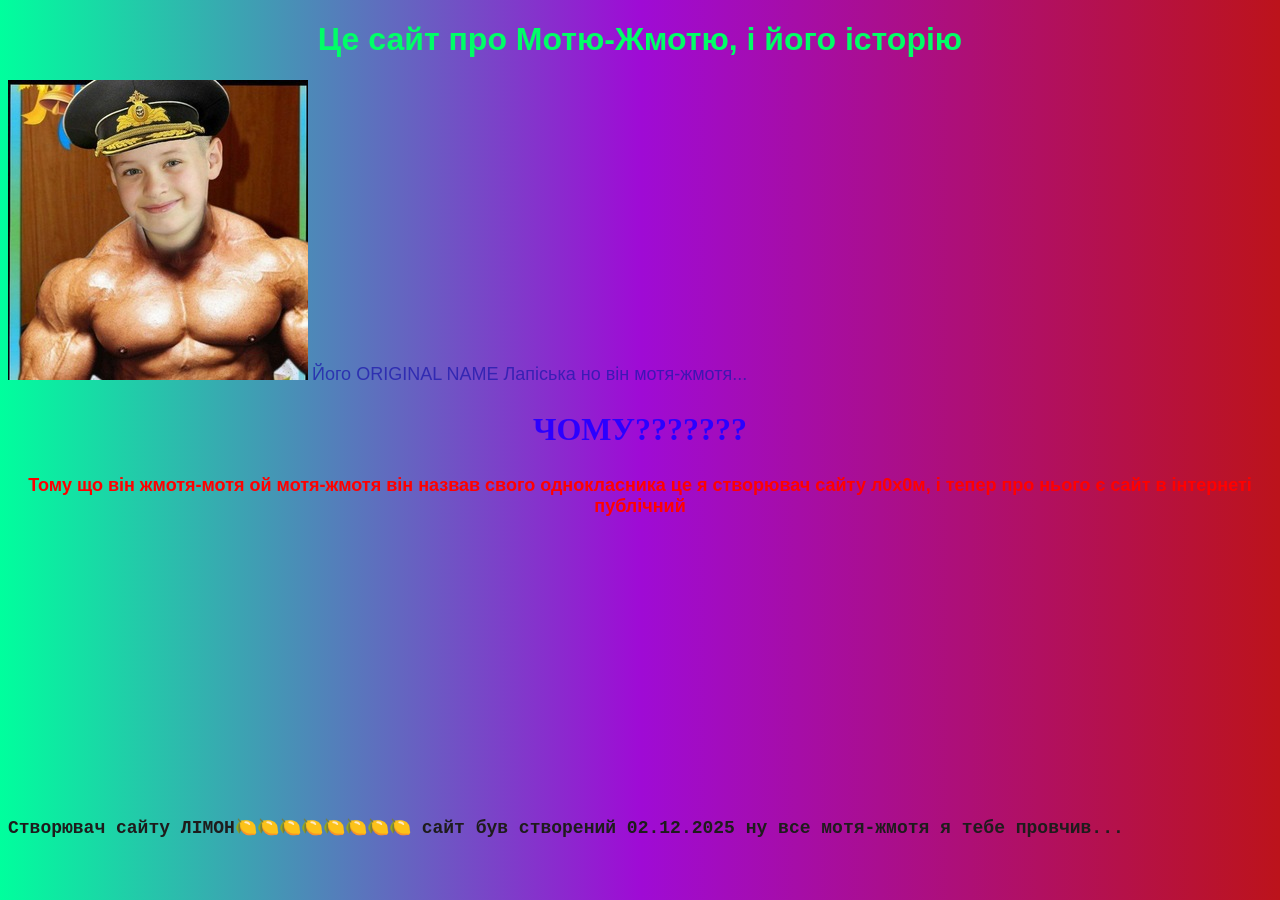
==== index.html @ 99ef476e "Add files via upload" ====
<!DOCTYPE html>
<html>
    <title>МотяЖмотя</title>
    <style>
        h1{
            font-size:xx-large;
            color: rgb(0, 255, 102);
            font-family: Impact, Haettenschweiler, 'Arial Narrow Bold', sans-serif;
            font-weight: bold;
            text-align: center;
        }

        body{
            background: linear-gradient(to right, rgb(0, 255, 157), rgb(159, 11, 213), rgb(188, 19, 27));
        }

        pisya{
            font-family: Georgia, 'Times New Roman', Times, serif;
            font-size:large;
            color: rgba(29, 24, 172, 0.733);
            font-family: Impact, Haettenschweiler, 'Arial Narrow Bold', sans-serif;
            text-align:center;

        }

        h2{
            font-family:Cambria, Cochin, Georgia, Times, 'Times New Roman', serif;
            font-size:xx-large;
            color:rgb(43, 0, 255);
            text-align:center;
            font-weight: bolder;
        }


        h3{
            font-family: Georgia, 'Times New Roman', Times, serif;
            font-size:large;
            color: rgb(255, 0, 0);
            font-family: Impact, Haettenschweiler, 'Arial Narrow Bold', sans-serif;
            text-align:center;
        }

        h5{
            font-family: Georgia, 'Times New Roman', Times, serif;
            font-size:large;
            color: rgb(30, 28, 28);
            font-family:'Courier New', Courier, monospace;
            padding-top: 269px;


        }

    </style>
    <h1>Це сайт про Мотю-Жмотю, і його історію</h1> <!--Це заголовок мотя жмотя-->
    <img src="files/motya.jpg">

    <pisya>Його ORIGINAL NAME Лапіська но він мотя-жмотя...</pisya>

    <h2>ЧОМУ???????</h2>
    <h3>Тому що він жмотя-мотя ой мотя-жмотя він назвав свого однокласника це я створювач сайту л0х0м, і тепер про нього є сайт в інтернеті публічний</h3>
    <h5>Створювач сайту ЛІМОН🍋🍋🍋🍋🍋🍋🍋🍋 сайт був створений 02.12.2025 ну все мотя-жмотя я тебе провчив...</h5>
</html>

<!-- це сайт про лапіського -->
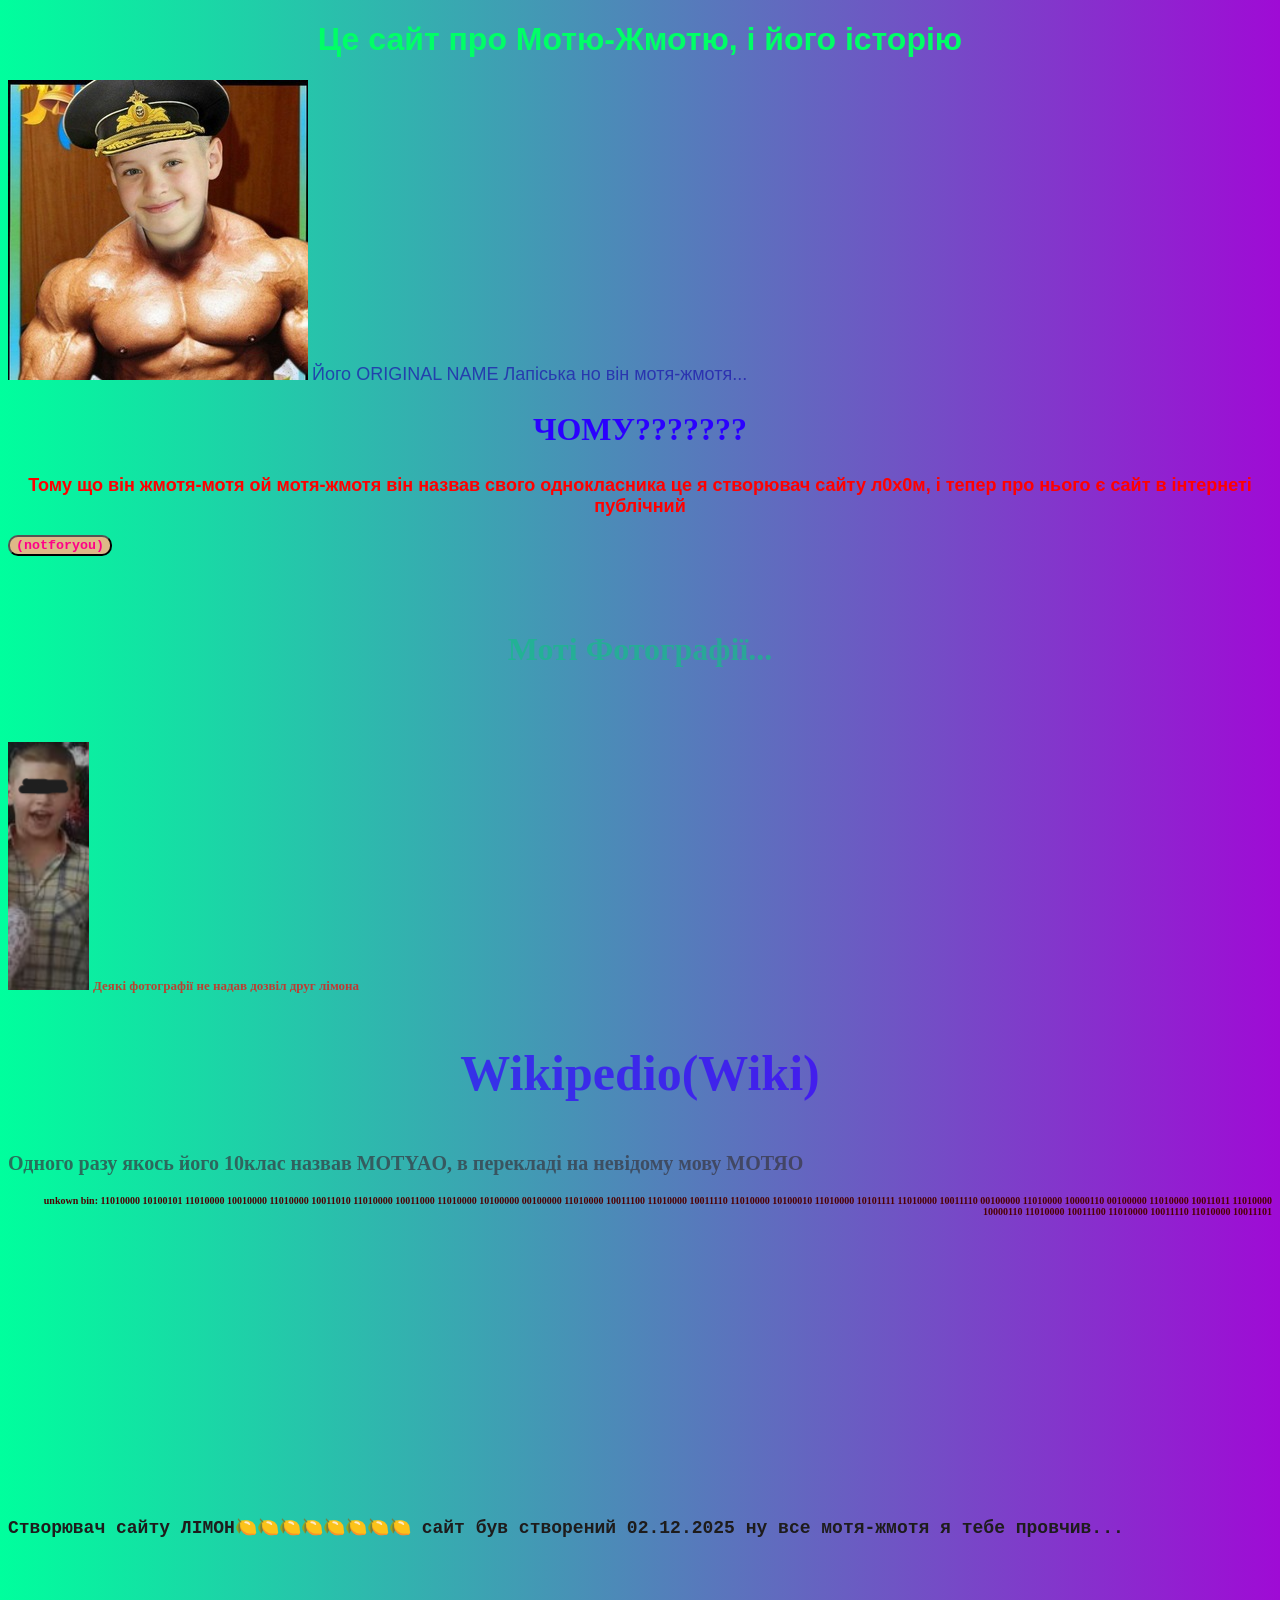
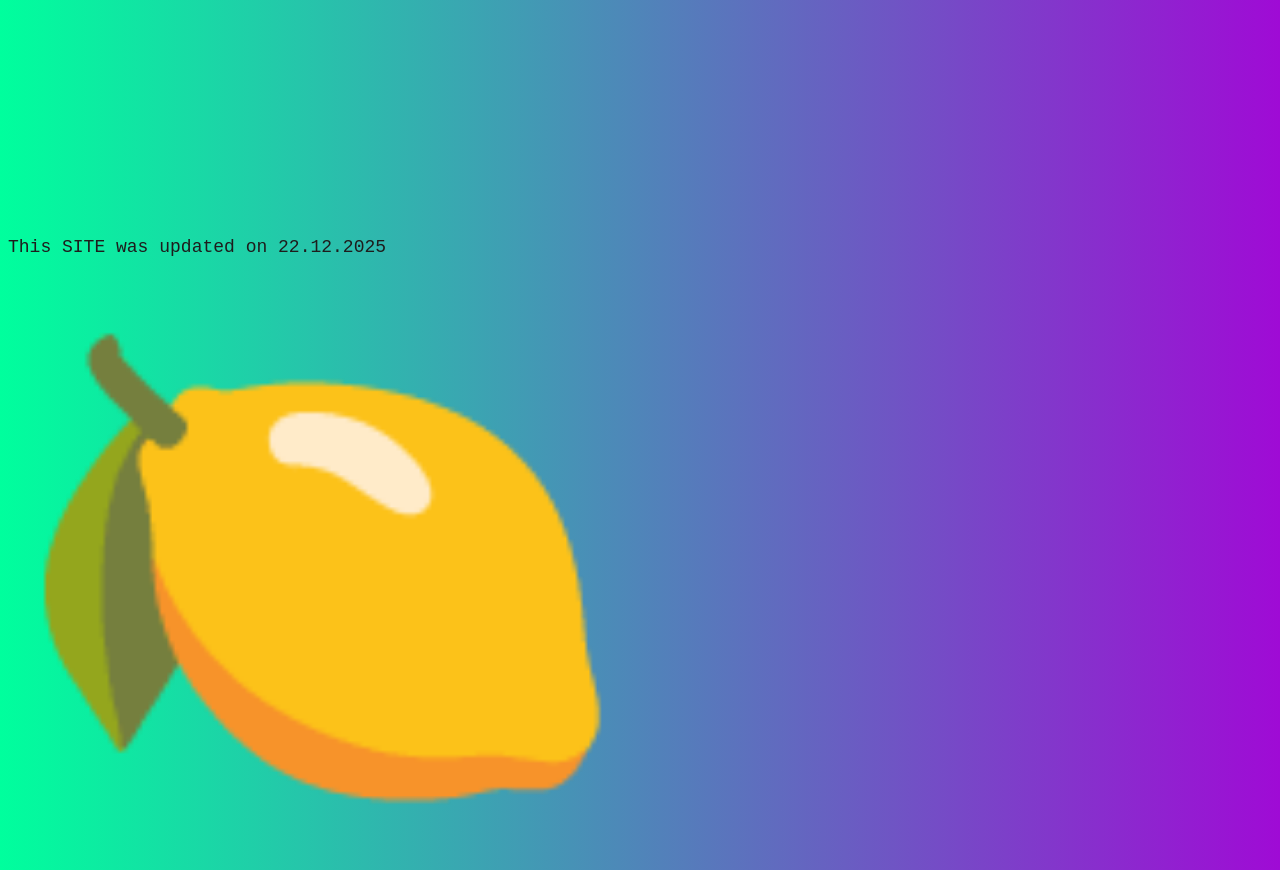
==== commit 9a013aee: "Add files via upload" ====
--- a/index.html
+++ b/index.html
@@ -11,7 +11,7 @@
         }
 
         body{
-            background: linear-gradient(to right, rgb(0, 255, 157), rgb(159, 11, 213), rgb(188, 19, 27));
+            background: linear-gradient(to right, rgb(0, 255, 157), rgb(159, 11, 213));
         }
 
         pisya{
@@ -50,15 +50,99 @@
 
         }
 
+        button{
+            font-family:'Courier New', Courier, monospace;
+            font-weight:bolder;
+            color:rgb(255, 0, 136);
+            background-color: burlywood;
+            column-rule-color: brown;
+            border-radius:10px;
+        }
+
+        h6{
+            font-family: Georgia, 'Times New Roman', Times, serif;
+            font-size:xx-large;
+            font-weight: bolder;
+            color: rgba(22, 188, 136, 0.699);
+            font-family:'Times New Roman', Times, serif;
+            text-align:center;
+        }
+
+        h7{
+            font-size:500px;
+        }
+
+        h61 {
+            font-family: Georgia, 'Times New Roman', Times, serif;
+            font-size:small;
+            font-weight: bolder;
+            color: rgba(255, 0, 0, 0.699);
+            font-family:'Times New Roman', Times, serif;
+            text-align:left;
+
+        }
+
+        p.gg {
+            font-family: Georgia, 'Times New Roman', Times, serif;
+            font-size: 50px;
+            font-weight: bolder;
+            color: rgba(51, 0, 255, 0.699);
+            font-family:'Times New Roman', Times, serif;
+            text-align:center;
+        }
+
+        p.wik{
+            font-family: Georgia, 'Times New Roman', Times, serif;
+            font-size: 20px;
+            font-weight: bolder;
+            color: rgba(55, 53, 61, 0.699);
+            font-family:'Times New Roman', Times, serif;
+            text-align:left;
+            
+
+        }
+
+        p.bin{
+            font-family: Georgia, 'Times New Roman', Times, serif;
+            font-size: 10px;
+            font-weight: bolder;
+            color: rgb(78, 0, 0);
+            font-family:'Times New Roman', Times, serif;
+            text-align:right;
+        }
+
+        p.updated{
+            font-family: Georgia, 'Times New Roman', Times, serif;
+            font-size:large;
+            color: rgb(30, 28, 28);
+            font-family:'Courier New', Courier, monospace;
+            padding-top: 269px;
+        }
+
     </style>
     <h1>Це сайт про Мотю-Жмотю, і його історію</h1> <!--Це заголовок мотя жмотя-->
     <img src="files/motya.jpg">
 
     <pisya>Його ORIGINAL NAME Лапіська но він мотя-жмотя...</pisya>
-
     <h2>ЧОМУ???????</h2>
     <h3>Тому що він жмотя-мотя ой мотя-жмотя він назвав свого однокласника це я створювач сайту л0х0м, і тепер про нього є сайт в інтернеті публічний</h3>
+    <button onclick="love()">(notforyou)</button>
+    <h6>Моті Фотографії...</h6>
+    <img src="files/motya1.png">
+    <h61>Деякі фотографії не надав дозвіл друг лімона</h61>
+
+    <p class="gg">Wikipedio(Wiki)</p>
+
+    <p class="wik">Одного разу якось його 10клас назвав MOTYAO, в перекладі на невідому мову МОТЯО</p>
+
+    <p class="bin">unkown bin: 11010000 10100101 11010000 10010000 11010000 10011010 11010000 10011000 11010000 10100000 00100000 11010000 10011100 11010000 10011110 11010000 10100010 11010000 10101111 11010000 10011110 00100000 11010000 10000110 00100000 11010000 10011011 11010000 10000110 11010000 10011100 11010000 10011110 11010000 10011101</p>
+
     <h5>Створювач сайту ЛІМОН🍋🍋🍋🍋🍋🍋🍋🍋 сайт був створений 02.12.2025 ну все мотя-жмотя я тебе провчив...</h5>
+    <p class="updated">This SITE was updated on 22.12.2025</p>
+    <script src="realmadrid.js"></script>
+    <h7>🍋</h7>
+    
+
 </html>
 
 <!-- це сайт про лапіського -->
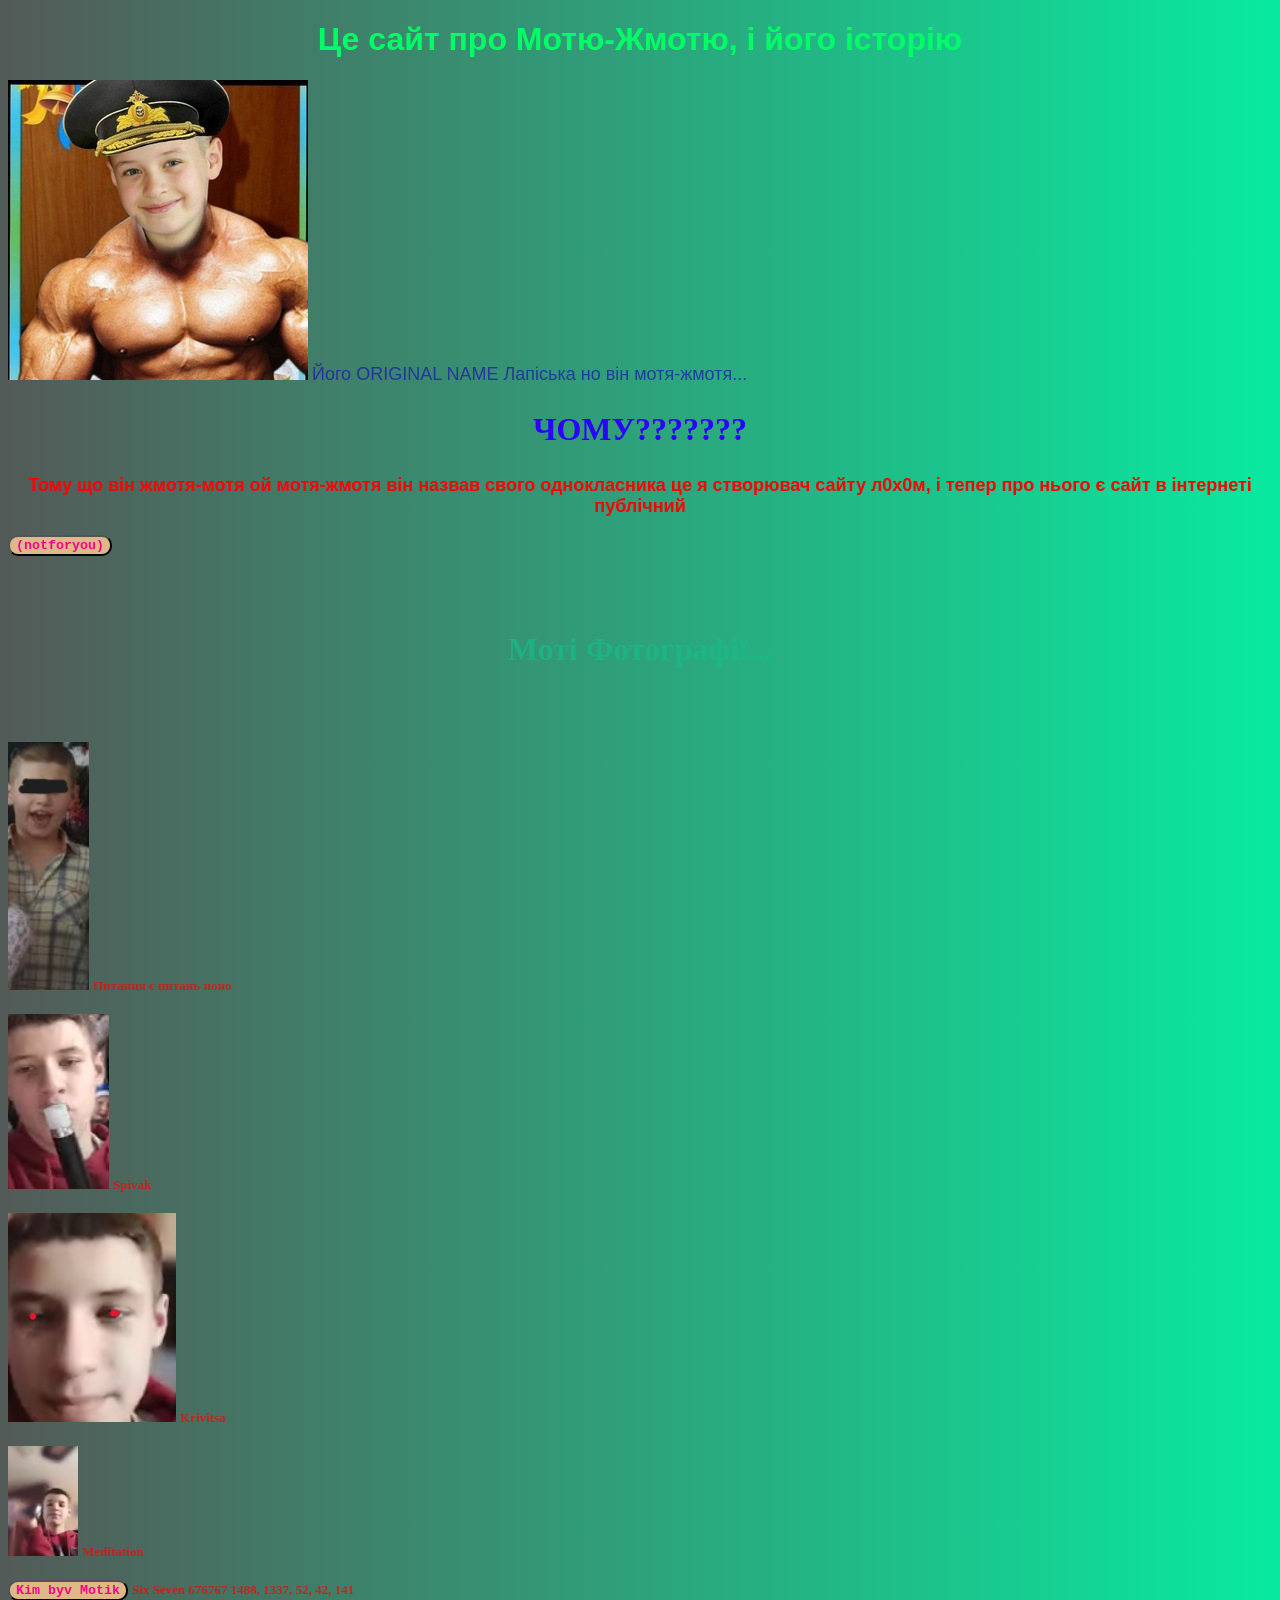
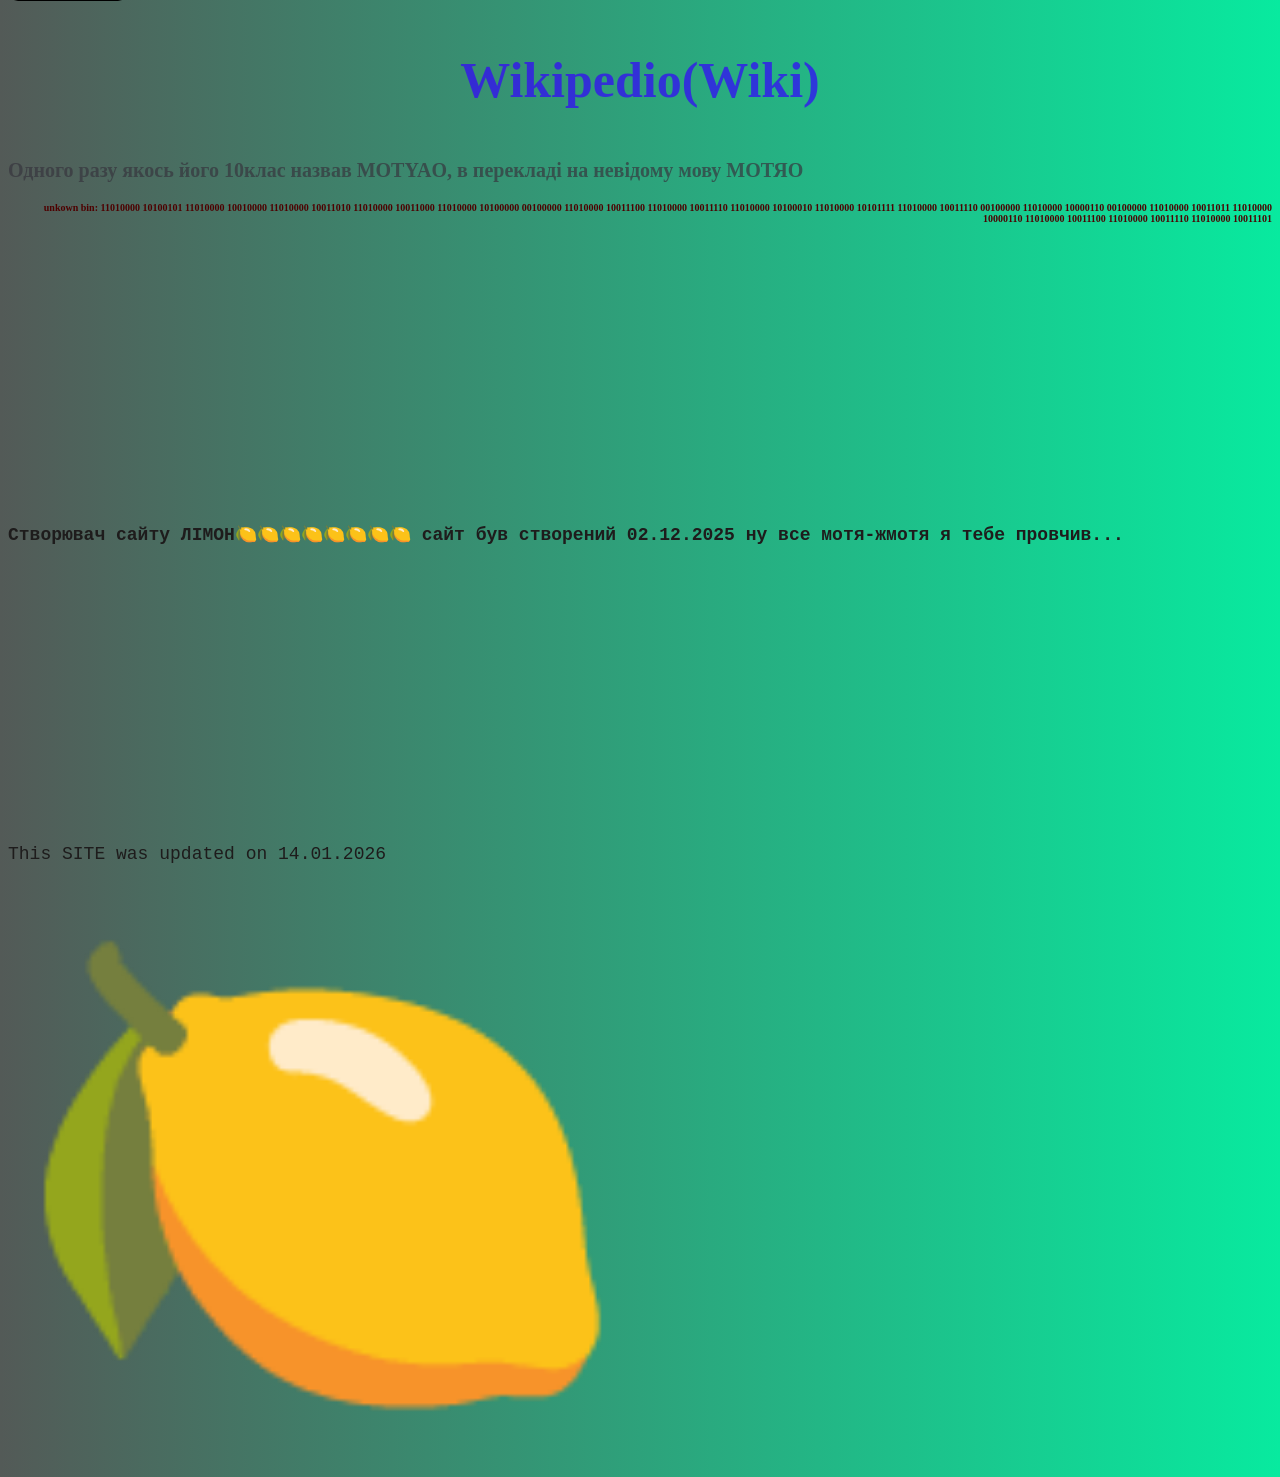
==== commit 9b718b5a: "Add files via upload" ====
--- a/index.html
+++ b/index.html
@@ -11,7 +11,7 @@
         }
 
         body{
-            background: linear-gradient(to right, rgb(0, 255, 157), rgb(159, 11, 213));
+            background: linear-gradient(to right, rgb(83, 90, 87), rgb(8, 234, 159));
         }
 
         pisya{
@@ -128,17 +128,29 @@
     <h3>Тому що він жмотя-мотя ой мотя-жмотя він назвав свого однокласника це я створювач сайту л0х0м, і тепер про нього є сайт в інтернеті публічний</h3>
     <button onclick="love()">(notforyou)</button>
     <h6>Моті Фотографії...</h6>
-    <img src="files/motya1.png">
-    <h61>Деякі фотографії не надав дозвіл друг лімона</h61>
+    <img src="files/motya1.png"> <h61>Питання є питань ноно</h61>
+    <p class="wik"></p>
+    <img src="files/spivak.png"> <h61>Spivak</h61>
+    <p class="wik"></p>
+    <img src="files/krivitsa.png"> <h61>Krivitsa</h61>
+    <p class="wik"></p>
+    <img src="files/meditation.png"> <h61>Meditation</h61>
+    <p class="wik"></p>
+    <button onclick="motik()">Kim byv Motik</button>
+    <h61>Six Seven 676767 1488, 1337, 52, 42, 141</h61>
+    <p class="wik"></p>
+
+    
 
     <p class="gg">Wikipedio(Wiki)</p>
 
     <p class="wik">Одного разу якось його 10клас назвав MOTYAO, в перекладі на невідому мову МОТЯО</p>
 
     <p class="bin">unkown bin: 11010000 10100101 11010000 10010000 11010000 10011010 11010000 10011000 11010000 10100000 00100000 11010000 10011100 11010000 10011110 11010000 10100010 11010000 10101111 11010000 10011110 00100000 11010000 10000110 00100000 11010000 10011011 11010000 10000110 11010000 10011100 11010000 10011110 11010000 10011101</p>
+    
 
     <h5>Створювач сайту ЛІМОН🍋🍋🍋🍋🍋🍋🍋🍋 сайт був створений 02.12.2025 ну все мотя-жмотя я тебе провчив...</h5>
-    <p class="updated">This SITE was updated on 22.12.2025</p>
+    <p class="updated">This SITE was updated on 14.01.2026</p>
     <script src="realmadrid.js"></script>
     <h7>🍋</h7>
     
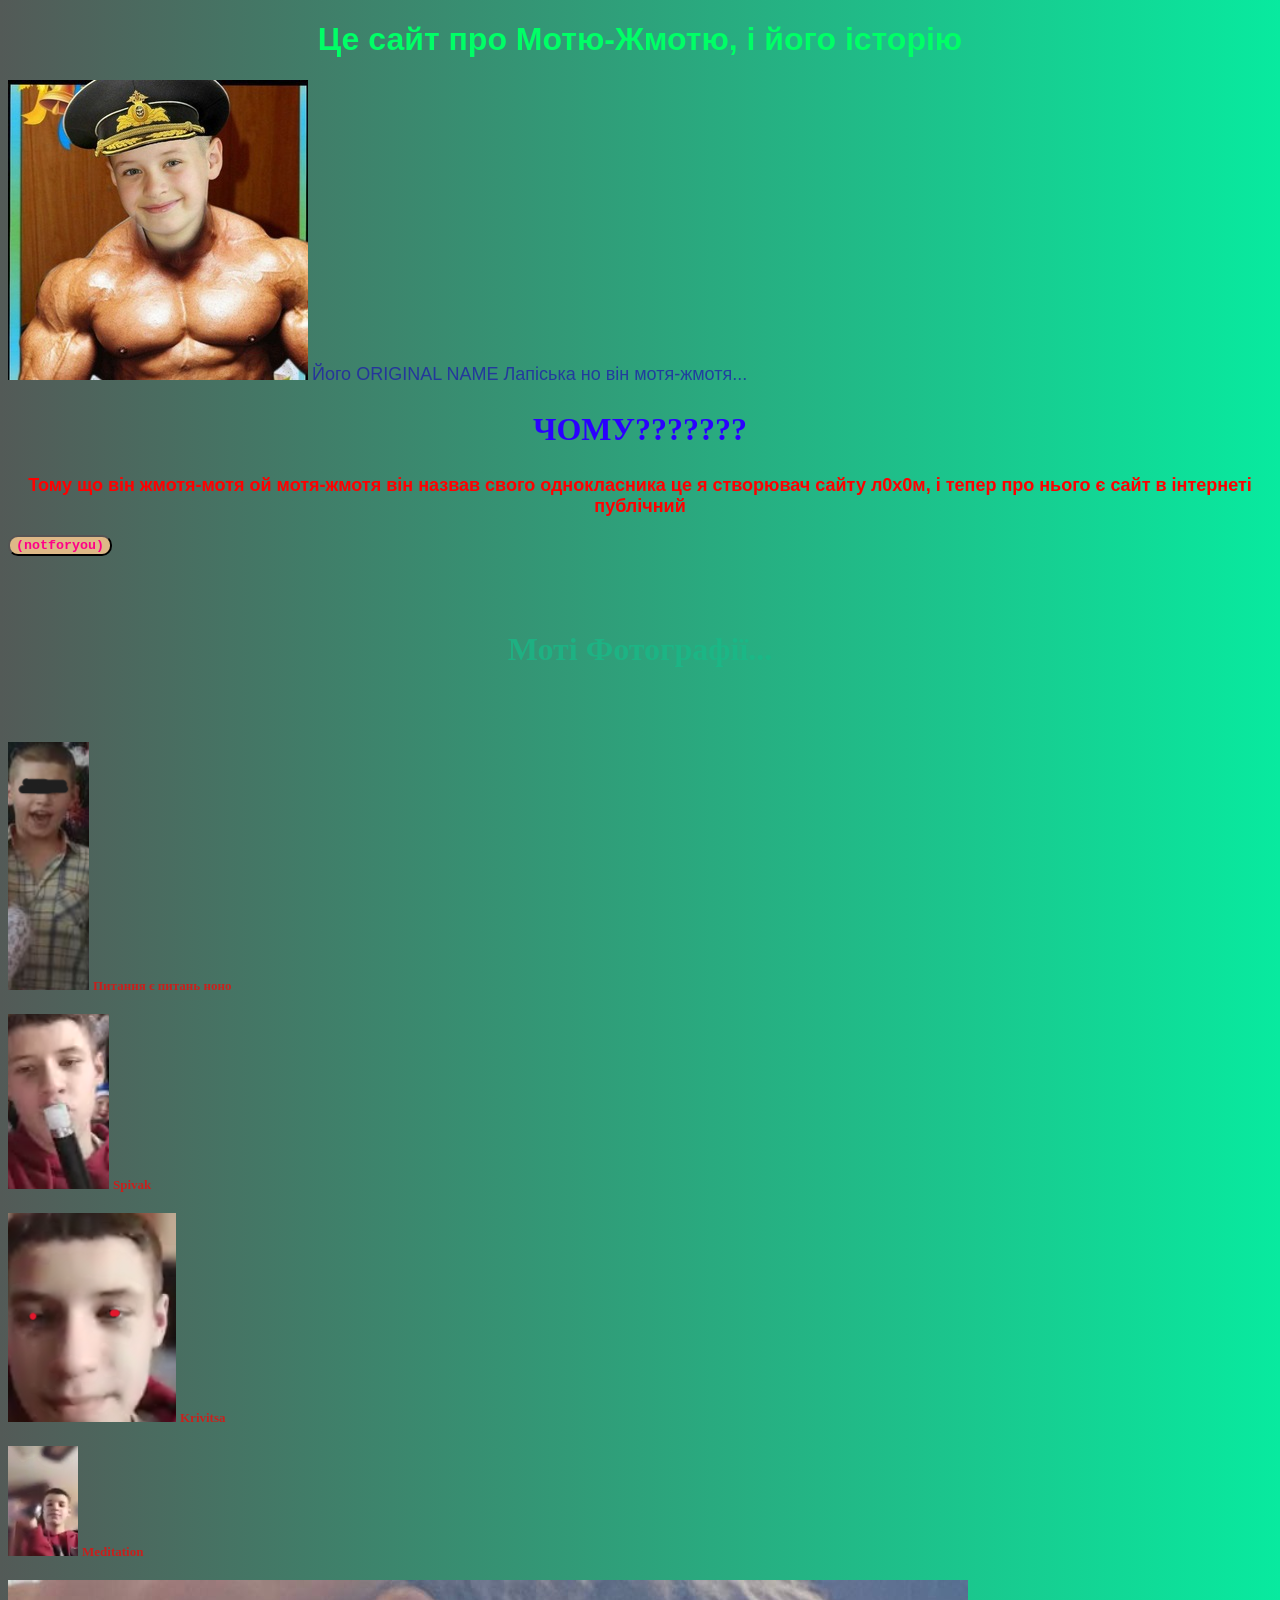
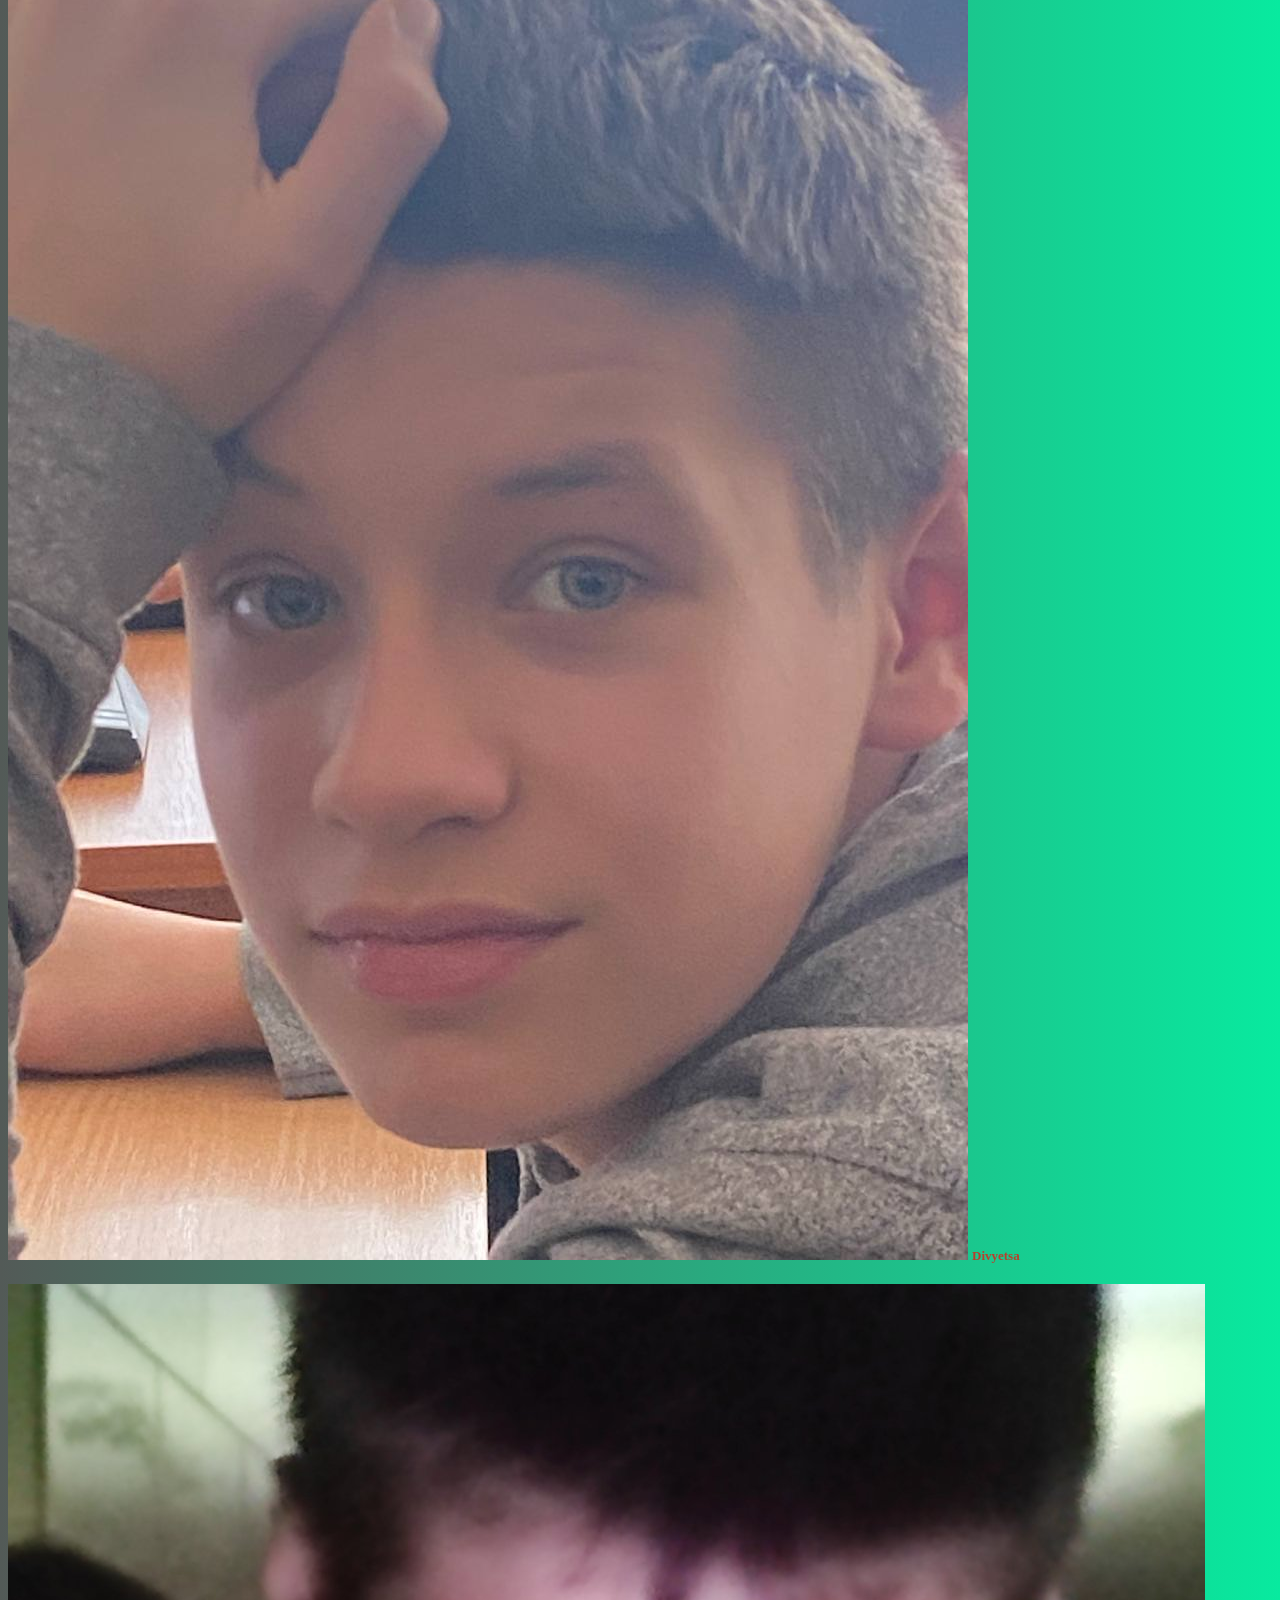
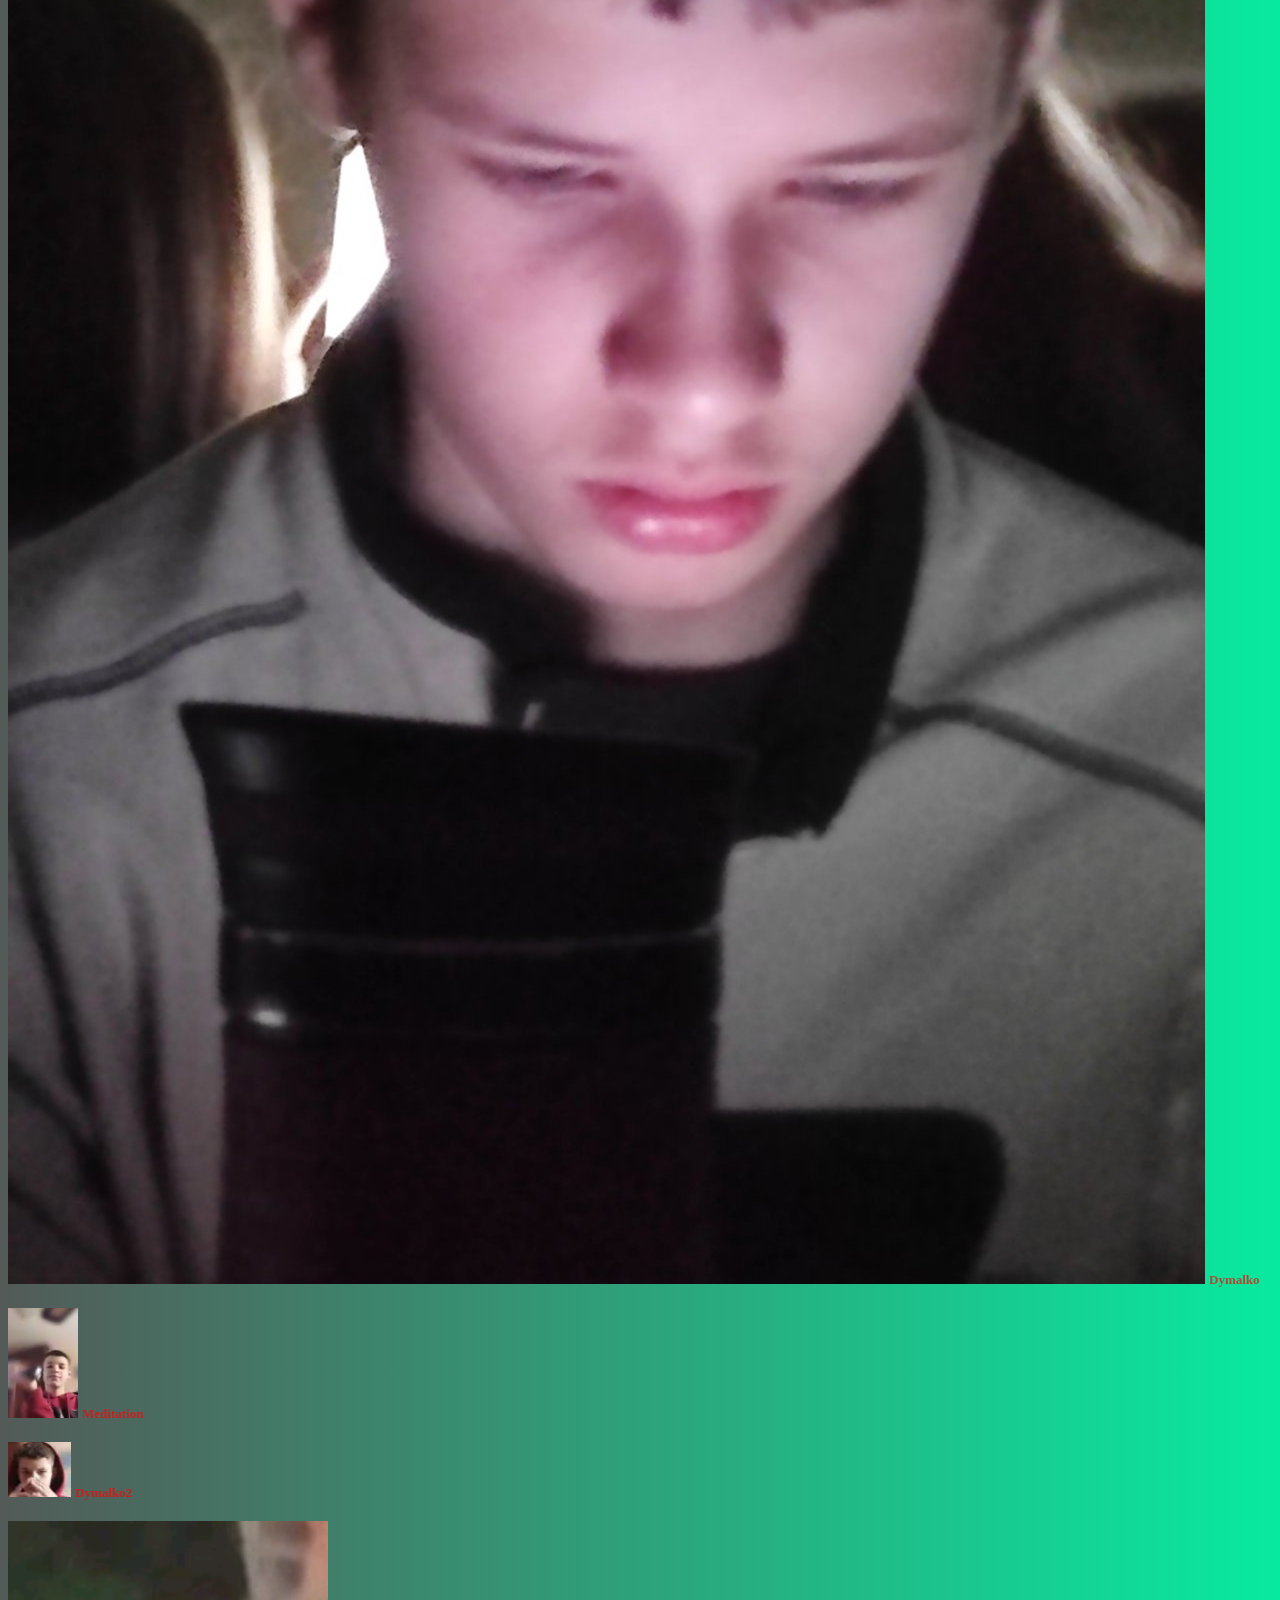
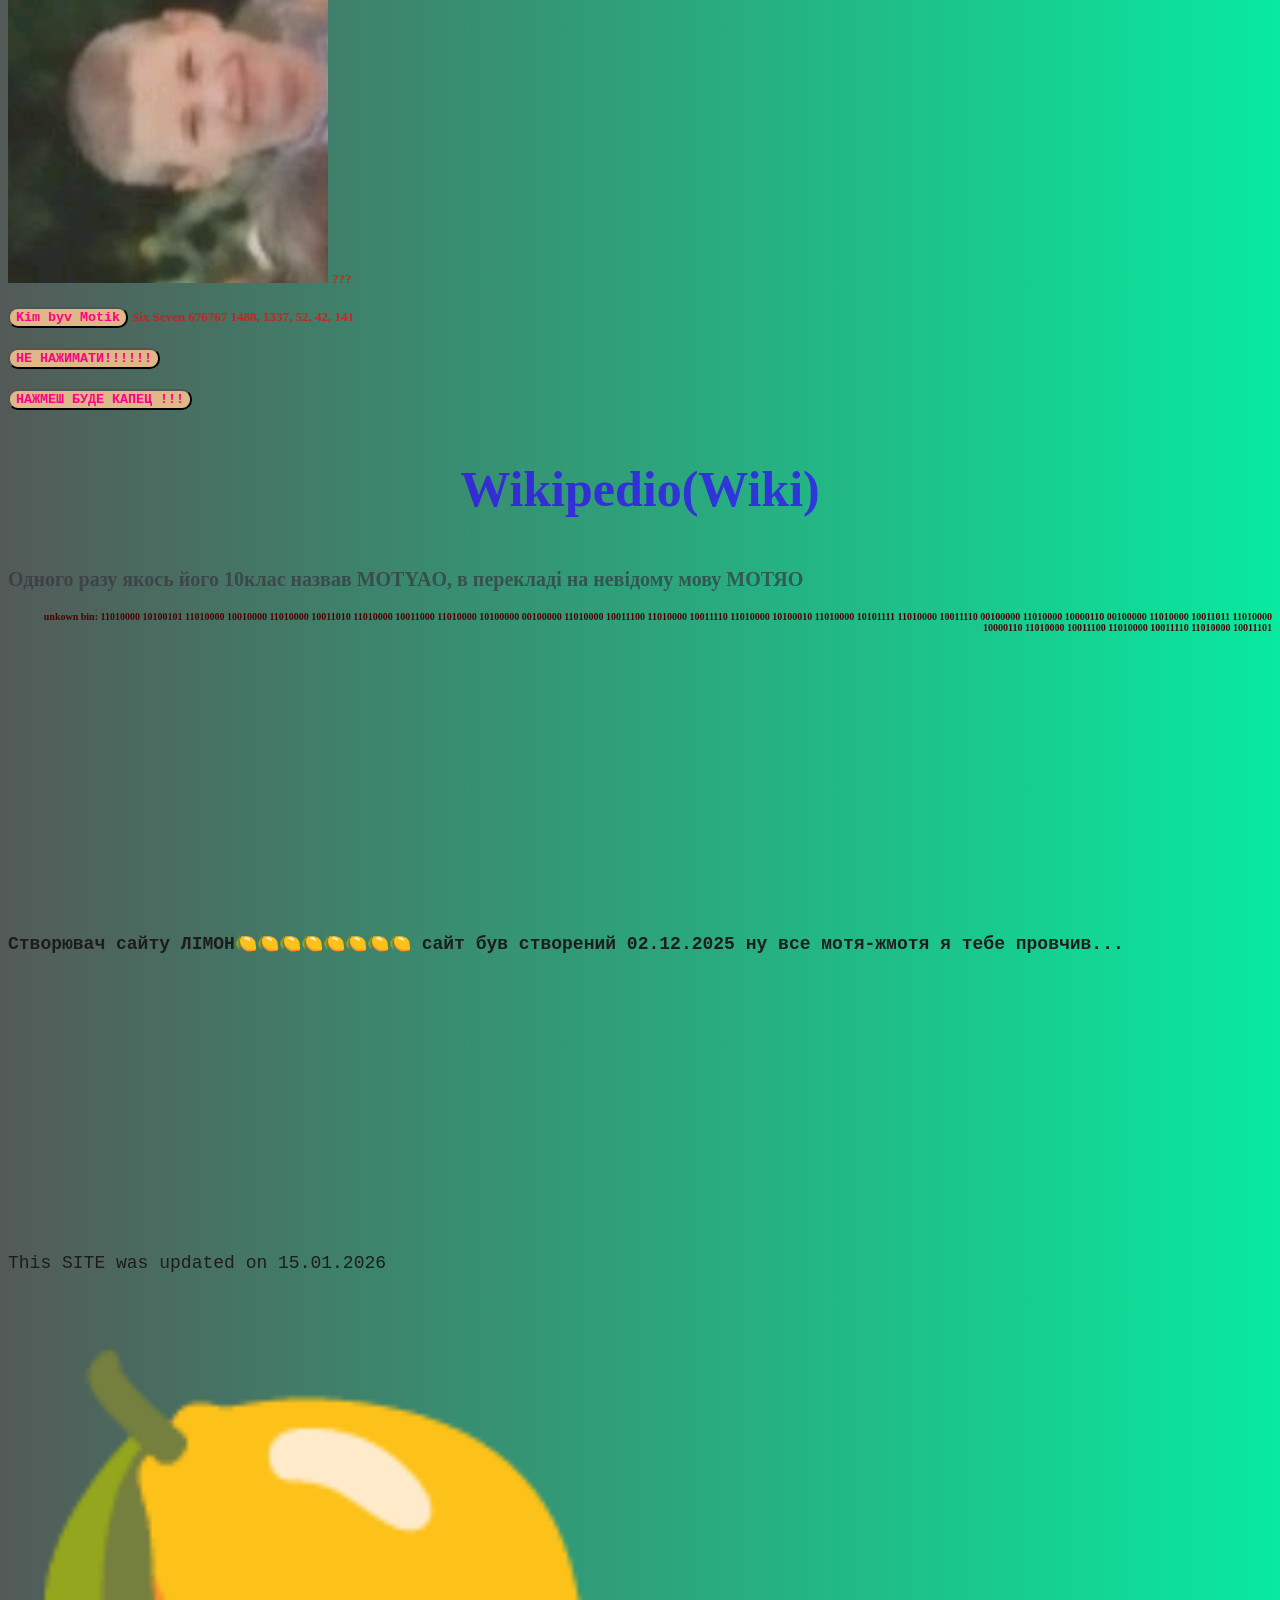
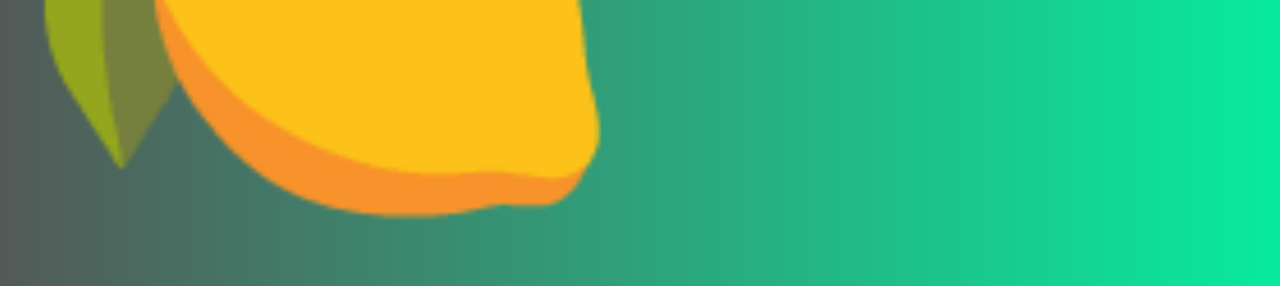
==== commit d92e8f95: "Add files via upload" ====
--- a/index.html
+++ b/index.html
@@ -136,8 +136,22 @@
     <p class="wik"></p>
     <img src="files/meditation.png"> <h61>Meditation</h61>
     <p class="wik"></p>
+    <img src="files/div.jpg"> <h61>Divyetsa</h61>
+    <p class="wik"></p>
+    <img src="files/dymalko.jpg"> <h61>Dymalko</h61>
+    <p class="wik"></p>
+    <img src="files/meditation.png"> <h61>Meditation</h61>
+    <p class="wik"></p>
+    <img src="files/dymalko.png"> <h61>Dymalko2</h61>
+    <p class="wik"></p>
+    <img src="files/g1.jpg"> <h61>???</h61>
+    <p class="wik"></p>
     <button onclick="motik()">Kim byv Motik</button>
     <h61>Six Seven 676767 1488, 1337, 52, 42, 141</h61>
+    <p class="wik"></p>
+    <button onclick="kim()">НЕ НАЖИМАТИ!!!!!!</button>
+    <p class="wik"></p>
+    <button onclick="kims()">НАЖМЕШ БУДЕ КАПЕЦ !!!</button>
     <p class="wik"></p>
 
     
@@ -150,7 +164,7 @@
     
 
     <h5>Створювач сайту ЛІМОН🍋🍋🍋🍋🍋🍋🍋🍋 сайт був створений 02.12.2025 ну все мотя-жмотя я тебе провчив...</h5>
-    <p class="updated">This SITE was updated on 14.01.2026</p>
+    <p class="updated">This SITE was updated on 15.01.2026</p>
     <script src="realmadrid.js"></script>
     <h7>🍋</h7>
     
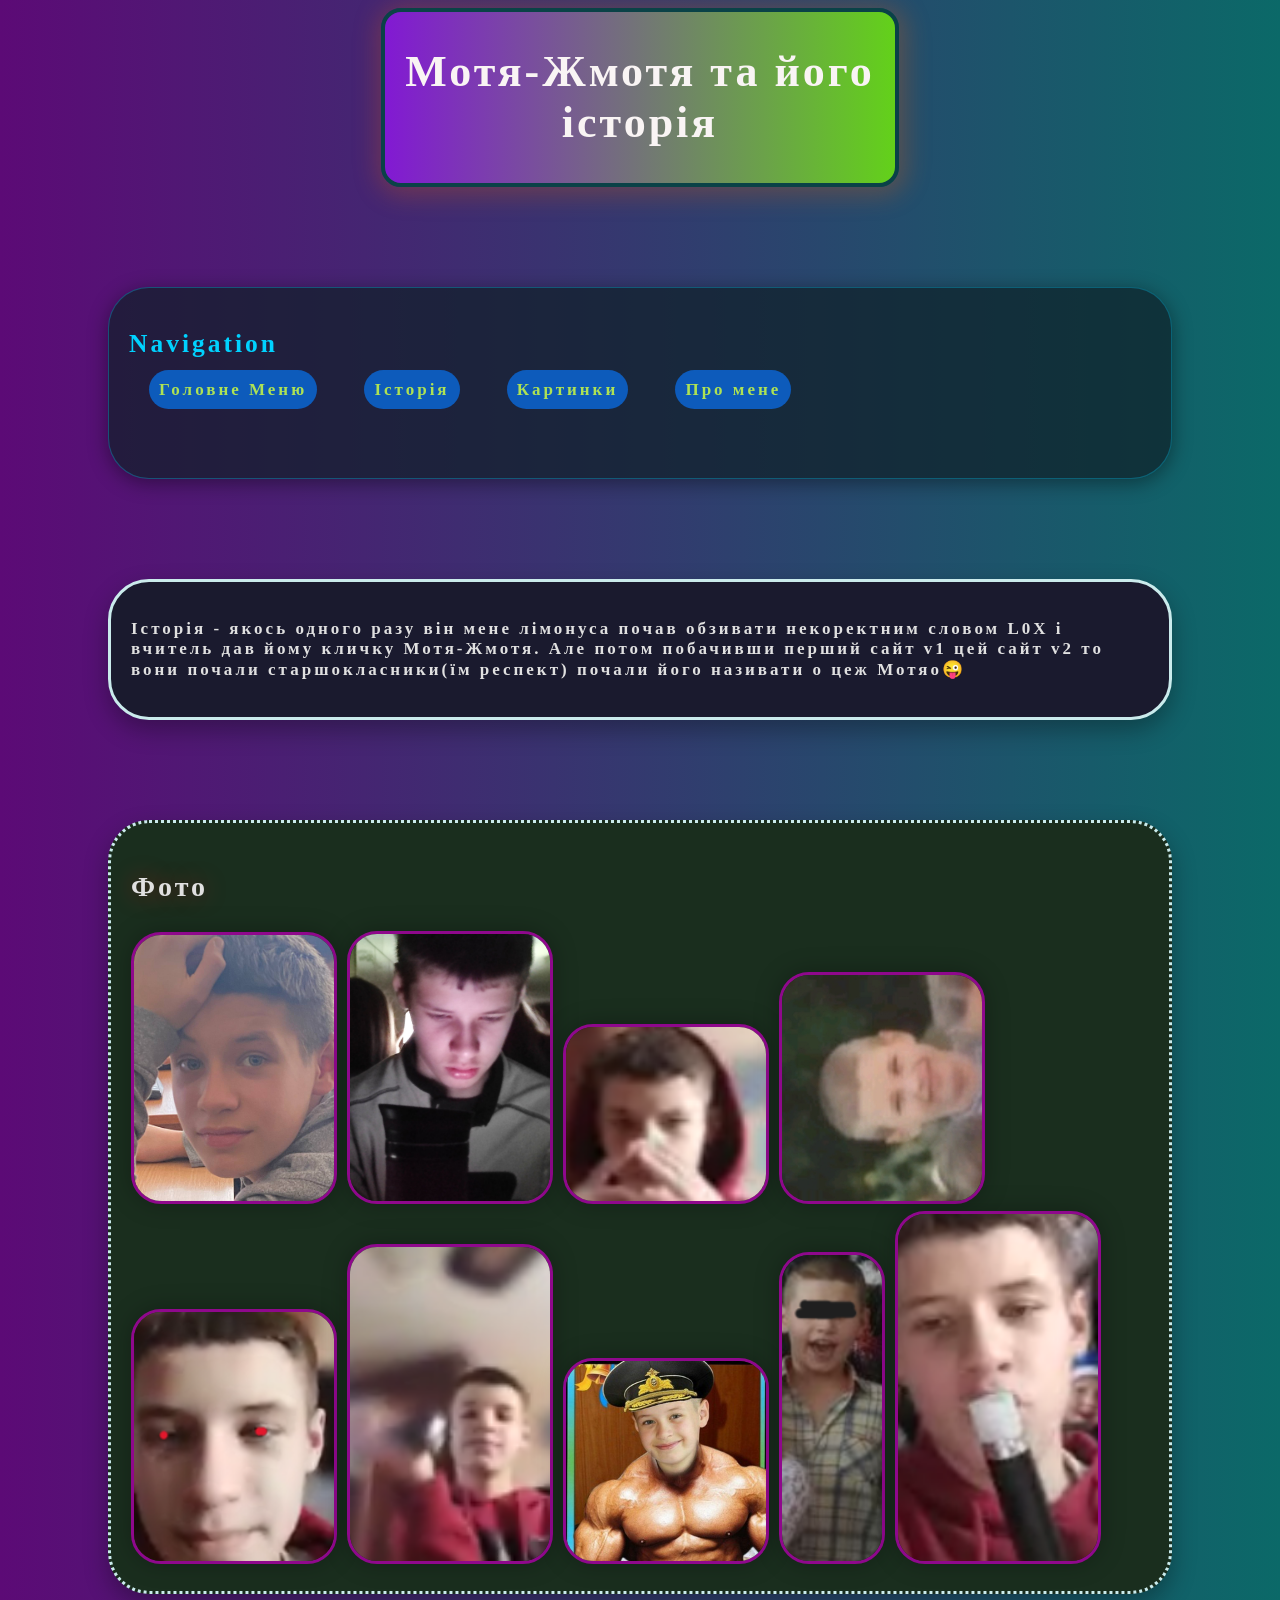
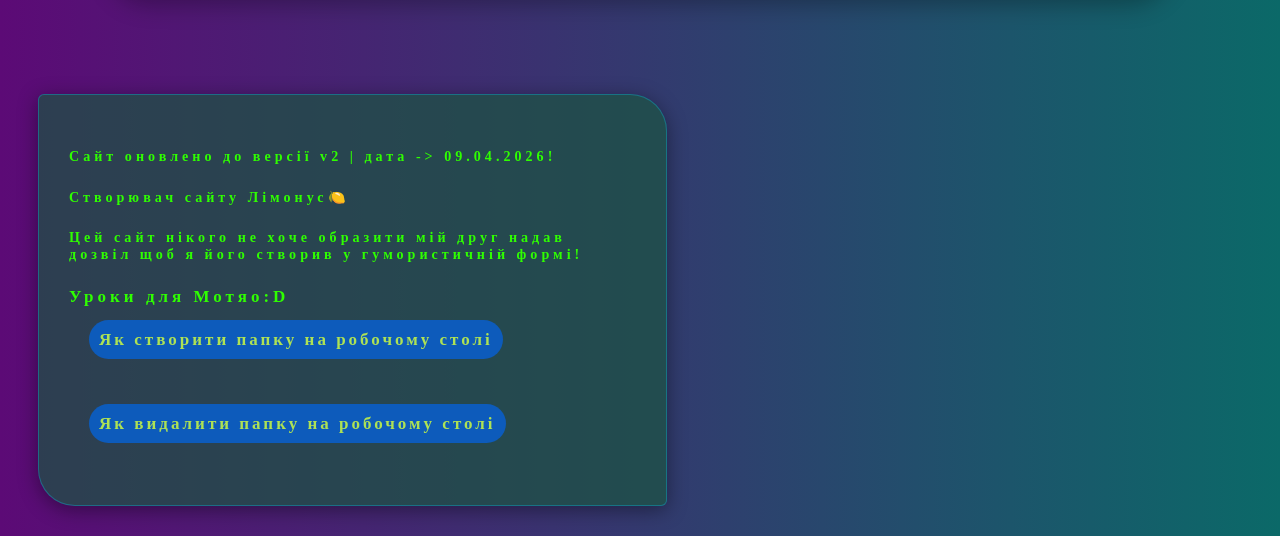
==== commit 907cab7a: "Add files via upload" ====
--- a/index.html
+++ b/index.html
@@ -1,174 +1,44 @@
 <!DOCTYPE html>
-<html>
-    <title>МотяЖмотя</title>
-    <style>
-        h1{
-            font-size:xx-large;
-            color: rgb(0, 255, 102);
-            font-family: Impact, Haettenschweiler, 'Arial Narrow Bold', sans-serif;
-            font-weight: bold;
-            text-align: center;
-        }
+<head>
+    <title>Мотя-Жмотя</title>
+    <link rel="stylesheet" href="assets/site/style.css">
+</head>
+<header>
+    <h1>Мотя-Жмотя та його історія</h1>
+</header>
+<body>
+    <nav>
+        <h1>Navigation</h1>
+        <a href="#" class="button-def">Головне Меню</a>
+        <a href="#history" class="button-def">Історія</a>
+        <a href="#images" class="button-def">Картинки</a>
+        <a href="#end" class="button-def">Про мене</a>
+    </nav>
+    <main>
+        <div id="history" class="history">
+            <p> Історія - якось одного разу він мене лімонуса почав обзивати некоректним словом L0X і вчитель дав йому кличку Мотя-Жмотя. Але потом побачивши перший сайт v1 цей сайт v2 то вони почали старшокласники(їм респект) почали його називати о цеж Мотяо😜</p>
+        </div>
+        <div class="images" id="images">
+            <p>Фото</p>
+            <img src="assets/img/div.jpg" class="img_div" draggable="false">
+            <img src="assets/img/dymalko.jpg" class="img_div" draggable="false">
+            <img src="assets/img/dymalko.png" class="img_div" draggable="false">
+            <img src="assets/img/g1.jpg" class="img_div" draggable="false">
+            <img src="assets/img/krivitsa.png" class="img_div" draggable="false">
+            <img src="assets/img/meditation.png" class="img_div" draggable="false">
+            <img src="assets/img/motya.jpg" class="img_div" draggable="false">
+            <img src="assets/img/motya1.png" class="img_motya1" draggable="false">
+            <img src="assets/img/spivak.png" class="img_div" draggable="false">
 
-        body{
-            background: linear-gradient(to right, rgb(83, 90, 87), rgb(8, 234, 159));
-        }
+        </div>
+    </main>
+    <footer id="end">
+        <h5>Сайт оновлено до версії v2 | дата -> 09.04.2026!</h5>
+        <h5>Створювач сайту Лімонус🍋</h5>
+        <h5>Цей сайт нікого не хоче образити мій друг надав дозвіл щоб я його створив у гумористичній формі!</h5>
+        <h4>Уроки для Мотяо:D</h4>
+        <a href="http://youtu.be/5QZcOugHQ6s?si=dAgHjgZgVEQB35jD" class="button-def">Як створити папку на робочому столі</a>
+        <p class="nada"></p>
+        <a href="http://youtu.be/szVkZEvSCpw?si=PYjfpkHNEpqWnuWg" class="button-def">Як видалити папку на робочому столі</a>
 
-        pisya{
-            font-family: Georgia, 'Times New Roman', Times, serif;
-            font-size:large;
-            color: rgba(29, 24, 172, 0.733);
-            font-family: Impact, Haettenschweiler, 'Arial Narrow Bold', sans-serif;
-            text-align:center;
-
-        }
-
-        h2{
-            font-family:Cambria, Cochin, Georgia, Times, 'Times New Roman', serif;
-            font-size:xx-large;
-            color:rgb(43, 0, 255);
-            text-align:center;
-            font-weight: bolder;
-        }
-
-
-        h3{
-            font-family: Georgia, 'Times New Roman', Times, serif;
-            font-size:large;
-            color: rgb(255, 0, 0);
-            font-family: Impact, Haettenschweiler, 'Arial Narrow Bold', sans-serif;
-            text-align:center;
-        }
-
-        h5{
-            font-family: Georgia, 'Times New Roman', Times, serif;
-            font-size:large;
-            color: rgb(30, 28, 28);
-            font-family:'Courier New', Courier, monospace;
-            padding-top: 269px;
-
-
-        }
-
-        button{
-            font-family:'Courier New', Courier, monospace;
-            font-weight:bolder;
-            color:rgb(255, 0, 136);
-            background-color: burlywood;
-            column-rule-color: brown;
-            border-radius:10px;
-        }
-
-        h6{
-            font-family: Georgia, 'Times New Roman', Times, serif;
-            font-size:xx-large;
-            font-weight: bolder;
-            color: rgba(22, 188, 136, 0.699);
-            font-family:'Times New Roman', Times, serif;
-            text-align:center;
-        }
-
-        h7{
-            font-size:500px;
-        }
-
-        h61 {
-            font-family: Georgia, 'Times New Roman', Times, serif;
-            font-size:small;
-            font-weight: bolder;
-            color: rgba(255, 0, 0, 0.699);
-            font-family:'Times New Roman', Times, serif;
-            text-align:left;
-
-        }
-
-        p.gg {
-            font-family: Georgia, 'Times New Roman', Times, serif;
-            font-size: 50px;
-            font-weight: bolder;
-            color: rgba(51, 0, 255, 0.699);
-            font-family:'Times New Roman', Times, serif;
-            text-align:center;
-        }
-
-        p.wik{
-            font-family: Georgia, 'Times New Roman', Times, serif;
-            font-size: 20px;
-            font-weight: bolder;
-            color: rgba(55, 53, 61, 0.699);
-            font-family:'Times New Roman', Times, serif;
-            text-align:left;
-            
-
-        }
-
-        p.bin{
-            font-family: Georgia, 'Times New Roman', Times, serif;
-            font-size: 10px;
-            font-weight: bolder;
-            color: rgb(78, 0, 0);
-            font-family:'Times New Roman', Times, serif;
-            text-align:right;
-        }
-
-        p.updated{
-            font-family: Georgia, 'Times New Roman', Times, serif;
-            font-size:large;
-            color: rgb(30, 28, 28);
-            font-family:'Courier New', Courier, monospace;
-            padding-top: 269px;
-        }
-
-    </style>
-    <h1>Це сайт про Мотю-Жмотю, і його історію</h1> <!--Це заголовок мотя жмотя-->
-    <img src="files/motya.jpg">
-
-    <pisya>Його ORIGINAL NAME Лапіська но він мотя-жмотя...</pisya>
-    <h2>ЧОМУ???????</h2>
-    <h3>Тому що він жмотя-мотя ой мотя-жмотя він назвав свого однокласника це я створювач сайту л0х0м, і тепер про нього є сайт в інтернеті публічний</h3>
-    <button onclick="love()">(notforyou)</button>
-    <h6>Моті Фотографії...</h6>
-    <img src="files/motya1.png"> <h61>Питання є питань ноно</h61>
-    <p class="wik"></p>
-    <img src="files/spivak.png"> <h61>Spivak</h61>
-    <p class="wik"></p>
-    <img src="files/krivitsa.png"> <h61>Krivitsa</h61>
-    <p class="wik"></p>
-    <img src="files/meditation.png"> <h61>Meditation</h61>
-    <p class="wik"></p>
-    <img src="files/div.jpg"> <h61>Divyetsa</h61>
-    <p class="wik"></p>
-    <img src="files/dymalko.jpg"> <h61>Dymalko</h61>
-    <p class="wik"></p>
-    <img src="files/meditation.png"> <h61>Meditation</h61>
-    <p class="wik"></p>
-    <img src="files/dymalko.png"> <h61>Dymalko2</h61>
-    <p class="wik"></p>
-    <img src="files/g1.jpg"> <h61>???</h61>
-    <p class="wik"></p>
-    <button onclick="motik()">Kim byv Motik</button>
-    <h61>Six Seven 676767 1488, 1337, 52, 42, 141</h61>
-    <p class="wik"></p>
-    <button onclick="kim()">НЕ НАЖИМАТИ!!!!!!</button>
-    <p class="wik"></p>
-    <button onclick="kims()">НАЖМЕШ БУДЕ КАПЕЦ !!!</button>
-    <p class="wik"></p>
-
-    
-
-    <p class="gg">Wikipedio(Wiki)</p>
-
-    <p class="wik">Одного разу якось його 10клас назвав MOTYAO, в перекладі на невідому мову МОТЯО</p>
-
-    <p class="bin">unkown bin: 11010000 10100101 11010000 10010000 11010000 10011010 11010000 10011000 11010000 10100000 00100000 11010000 10011100 11010000 10011110 11010000 10100010 11010000 10101111 11010000 10011110 00100000 11010000 10000110 00100000 11010000 10011011 11010000 10000110 11010000 10011100 11010000 10011110 11010000 10011101</p>
-    
-
-    <h5>Створювач сайту ЛІМОН🍋🍋🍋🍋🍋🍋🍋🍋 сайт був створений 02.12.2025 ну все мотя-жмотя я тебе провчив...</h5>
-    <p class="updated">This SITE was updated on 15.01.2026</p>
-    <script src="realmadrid.js"></script>
-    <h7>🍋</h7>
-    
-
-</html>
-
-<!-- це сайт про лапіського -->+    </footer>
--- a/assets/site/style.css
+++ b/assets/site/style.css
@@ -0,0 +1,169 @@
+body {
+    background: linear-gradient(90deg, rgb(92, 10, 118),rgb(11, 105, 104));
+    font-family: Poppins, 'Roboto', Montserrat, Verdana, Georgia;
+}
+header{
+    letter-spacing: 3px;
+    user-select: none;
+    background: linear-gradient(90deg, rgb(130, 25, 211),rgb(99, 209, 26));
+    border: 4px solid rgb(10, 66, 71);
+    text-align: center;
+    padding: 5px;
+    margin: 0 auto;
+    width: 500px;
+    font-weight: bold;
+    font-size: 22px;
+    border-radius: 20px;
+    color: rgb(249, 244, 244);
+    box-shadow: 2px 3px 25px 6px rgba(245, 94, 0, 0.25);
+    transition: all 0.5s ease-out
+}
+header:hover{
+    box-shadow: 2px 3px 28px 21px rgba(245, 94, 0, 0.25);
+    transform: scale(1.1);
+}
+nav{
+    color: #00d2ff;
+    background-color: rgba(15, 32, 39, 0.7);
+    font-size: 17px;
+    font-weight: bold;
+    font-family: Poppins, 'Roboto', Montserrat, Verdana, Georgia;
+    border: 1px solid rgba(0, 210, 255, 0.3);
+    text-align: left;
+    margin: 100px;
+    padding: 20px;
+    height: 150px;
+    
+    border-radius: 41px;
+    transition: ease-in-out 0.3s;
+    letter-spacing: 3px;
+    user-select: none;
+    display: block;
+    box-shadow: 0 4px 20px rgba(0, 0, 0, 0.4);
+}
+nav:hover{
+    box-shadow: 1px -4px 37px 1px rgba(23, 78, 151, 0.85);
+}
+nav:active{
+    background-color: #06738b;
+}
+footer{
+    color: #2fff00;
+    background-color: rgba(28, 85, 66, 0.7);
+    font-size: 17px;
+    font-weight: bold;
+    font-family: Poppins, 'Roboto', Montserrat, Verdana, Georgia;
+    border: 1px solid rgba(0, 210, 255, 0.3);
+    text-align: left;
+    margin: 30px;
+    padding: 30px;
+    height: 350px;
+    width: 567px;
+    
+    border-radius: 6px 37px;
+    transition: ease-in-out 0.3s;
+    letter-spacing: 4px;
+    user-select: none;
+    display: block;
+    box-shadow: 0 4px 20px rgba(0, 0, 0, 0.4);
+}
+footer:hover{
+    box-shadow: 1px -4px 37px 1px rgba(23, 151, 38, 0.85);
+}
+footer:active{
+    background-color: #798b06;
+}
+.button-def{
+    color:#aee254;
+    background:  #0d5bbb;
+    font-size: 17px;
+    font-weight: bold;
+    text-align: left;
+    margin: 20px;
+    padding: 10px;
+    height: 50px;
+    width: 100px;
+    border-radius: 40px;
+    transition: ease-in-out 0.4s;
+    user-select: none;
+    text-decoration: none;
+    letter-spacing: 3px;
+}
+.button-def:hover{
+    transform: scale(1.1);
+    background: #20c3e7;
+    box-shadow: 0 4px 15px rgba(0, 198, 255, 0.4);
+}
+.button-def:active{
+    background: rgb(229, 229, 219);
+}
+.history{
+    color:#e0e0e0;
+    background-color: #1a1a2e;
+    font-size: 17px;
+    font-weight: bold;
+    font-family: Poppins, 'Roboto', Montserrat, Verdana, Georgia;
+    border: 3px solid rgb(202, 235, 236);
+    text-align: left;
+    margin: 100px;
+    padding: 20px;
+    border-radius: 41px;
+    transition: ease-in-out 0.3s;
+    letter-spacing: 3px;
+    user-select: none;
+    box-shadow: 0 10px 25px rgba(0, 0, 0, 0.3);
+    text-shadow: 5px 5px 26px 0px rgba(195, 255, 0, 0.9);
+
+
+}
+.history:hover{
+    box-shadow: 0 0 25px rgba(0, 255, 136, 0.4);
+}
+.images{
+    color:#e0e0e0;
+    background-color: #1a2e1e;
+    font-size: 28px;
+    font-weight: bold;
+    font-family: Poppins, 'Roboto', Montserrat, Verdana, Georgia;
+    border: 3px dotted rgb(202, 235, 236);
+    text-align: left;
+    margin: 100px;
+    padding: 20px;
+    border-radius: 41px;
+    transition: ease-in-out 0.3s;
+    letter-spacing: 3px;
+    user-select: none;
+    box-shadow: 0 10px 25px rgba(0, 0, 0, 0.3);
+    text-shadow: 0 0 25px rgba(255, 0, 0, 0.4);
+
+
+}
+.images:hover{
+    box-shadow: 0 0 25px rgba(255, 0, 0, 0.4);
+}
+.img_div{
+    width: 200px;
+    border-radius: 30px;
+    box-shadow: 0 0 25px rgba(0, 0, 0, 0.28);
+    transition: all 0.3s ease-in-out;
+    border: 3px solid rgb(143, 8, 140);
+}
+.img_div:hover{
+    box-shadow: 0 0 25px rgba(255, 0, 0, 0.4);
+    transform: scale(1.1);
+}
+.img_motya1{
+    width: 100px;
+    border-radius: 30px;
+    box-shadow: 0 0 25px rgba(0, 0, 0, 0.28);
+    transition: all 0.3s ease-in-out;
+    border: 3px solid rgb(143, 8, 140);
+}
+.img_motya1:hover{
+    box-shadow: 0 0 25px rgba(255, 0, 0, 0.4);
+    transform: scale(1.1);
+}
+.nada{
+    height: 30px;
+}
+
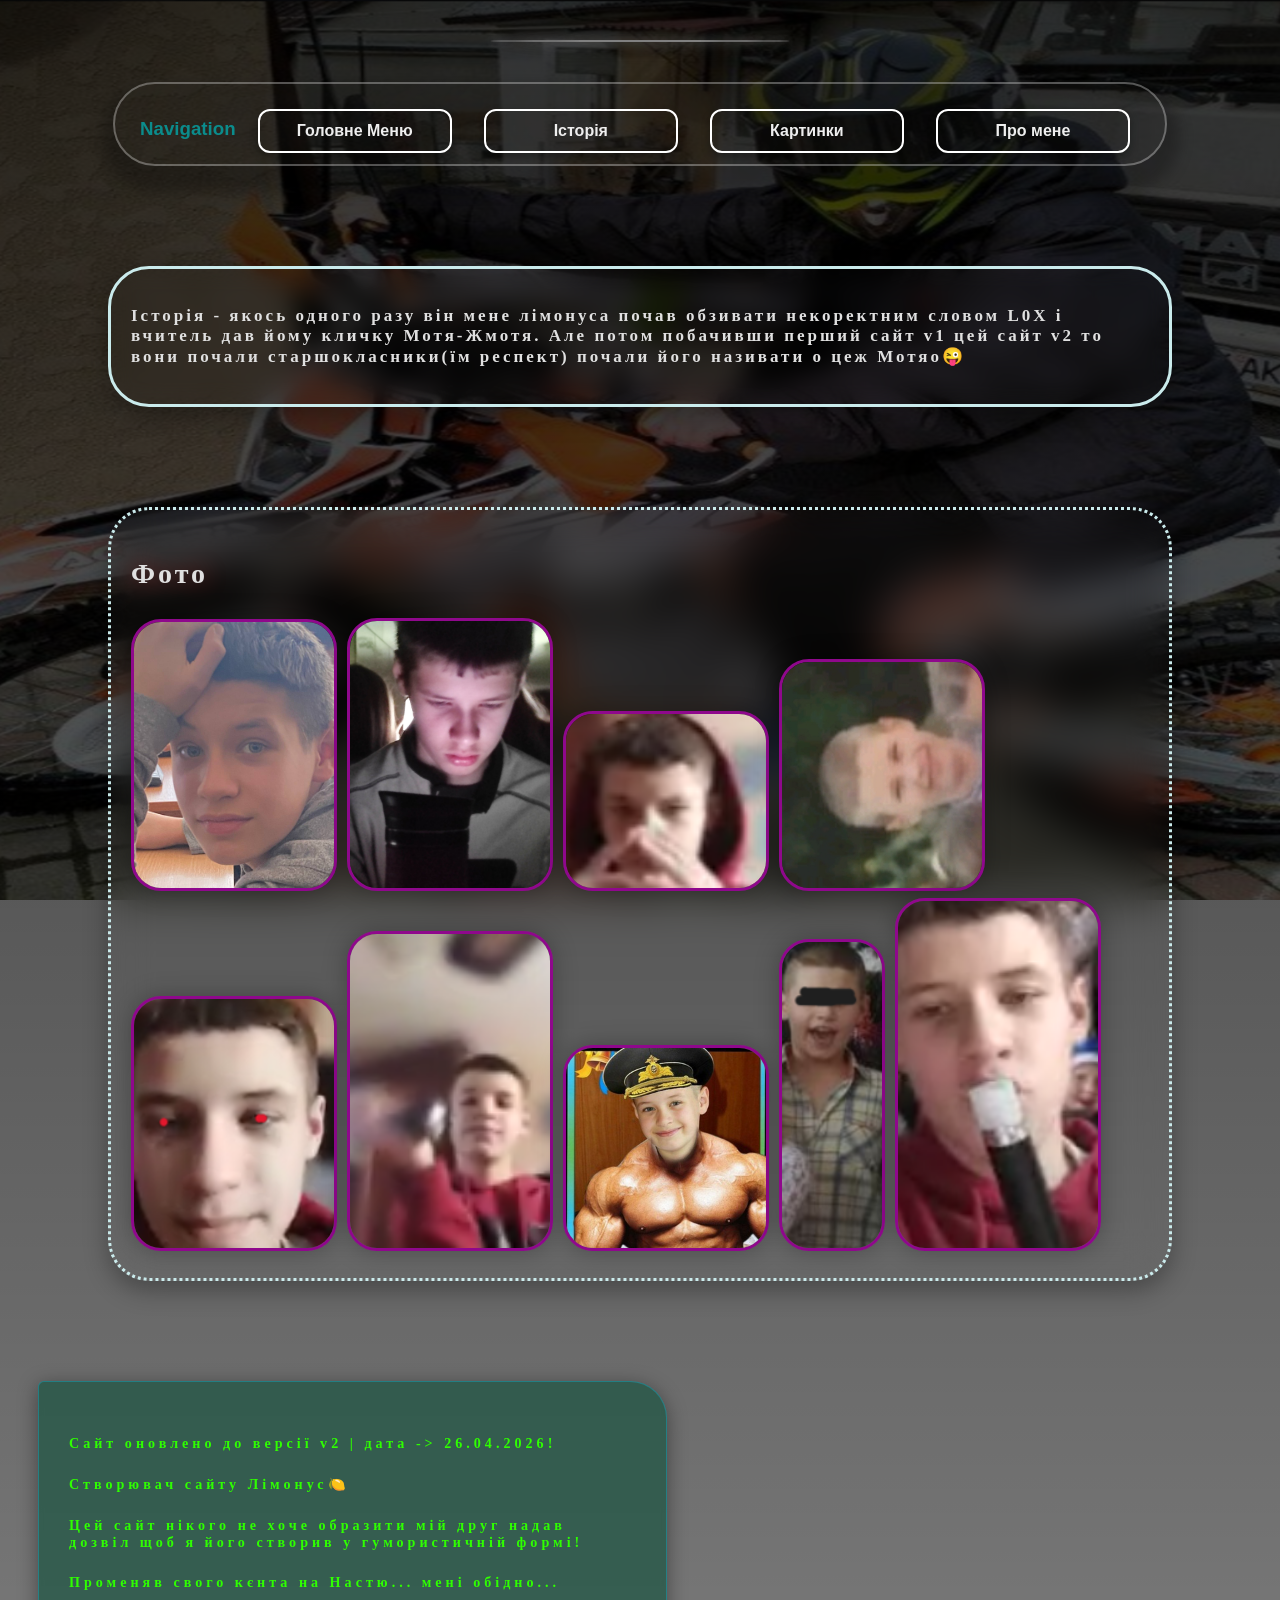
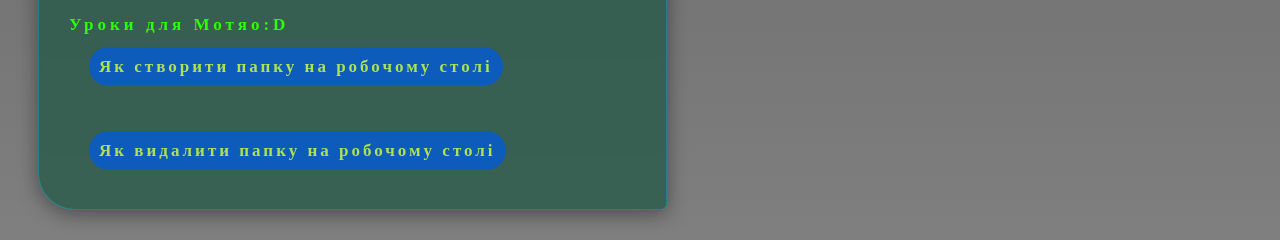
==== commit 4ec11556: "Add files via upload" ====
--- a/index.html
+++ b/index.html
@@ -4,16 +4,16 @@
     <link rel="stylesheet" href="assets/site/style.css">
 </head>
 <header>
-    <h1>Мотя-Жмотя та його історія</h1>
+    <hr>
+    <nav>
+        <h3>Navigation</h3>
+        <a href="#" class="nav_btn">Головне Меню</a>
+        <a href="#history" class="nav_btn">Історія</a>
+        <a href="#images" class="nav_btn">Картинки</a>
+        <a href="#end" class="nav_btn">Про мене</a>
+    </nav>
 </header>
 <body>
-    <nav>
-        <h1>Navigation</h1>
-        <a href="#" class="button-def">Головне Меню</a>
-        <a href="#history" class="button-def">Історія</a>
-        <a href="#images" class="button-def">Картинки</a>
-        <a href="#end" class="button-def">Про мене</a>
-    </nav>
     <main>
         <div id="history" class="history">
             <p> Історія - якось одного разу він мене лімонуса почав обзивати некоректним словом L0X і вчитель дав йому кличку Мотя-Жмотя. Але потом побачивши перший сайт v1 цей сайт v2 то вони почали старшокласники(їм респект) почали його називати о цеж Мотяо😜</p>
@@ -33,9 +33,10 @@
         </div>
     </main>
     <footer id="end">
-        <h5>Сайт оновлено до версії v2 | дата -> 09.04.2026!</h5>
+        <h5>Сайт оновлено до версії v2 | дата -> 26.04.2026!</h5>
         <h5>Створювач сайту Лімонус🍋</h5>
         <h5>Цей сайт нікого не хоче образити мій друг надав дозвіл щоб я його створив у гумористичній формі!</h5>
+        <h5>Променяв свого кєнта на Настю... мені обідно...</h5>
         <h4>Уроки для Мотяо:D</h4>
         <a href="http://youtu.be/5QZcOugHQ6s?si=dAgHjgZgVEQB35jD" class="button-def">Як створити папку на робочому столі</a>
         <p class="nada"></p>
--- a/assets/site/style.css
+++ b/assets/site/style.css
@@ -1,51 +1,59 @@
 body {
-    background: linear-gradient(90deg, rgb(92, 10, 118),rgb(11, 105, 104));
+    background: linear-gradient(rgba(0, 0, 0, 0.8), rgba(0, 0, 0, 0.5)), 
+                url('bg.png') no-repeat center center / cover fixed;
     font-family: Poppins, 'Roboto', Montserrat, Verdana, Georgia;
 }
-header{
-    letter-spacing: 3px;
-    user-select: none;
-    background: linear-gradient(90deg, rgb(130, 25, 211),rgb(99, 209, 26));
-    border: 4px solid rgb(10, 66, 71);
-    text-align: center;
-    padding: 5px;
-    margin: 0 auto;
-    width: 500px;
-    font-weight: bold;
-    font-size: 22px;
-    border-radius: 20px;
-    color: rgb(249, 244, 244);
-    box-shadow: 2px 3px 25px 6px rgba(245, 94, 0, 0.25);
-    transition: all 0.5s ease-out
-}
-header:hover{
-    box-shadow: 2px 3px 28px 21px rgba(245, 94, 0, 0.25);
-    transform: scale(1.1);
-}
-nav{
-    color: #00d2ff;
-    background-color: rgba(15, 32, 39, 0.7);
-    font-size: 17px;
-    font-weight: bold;
-    font-family: Poppins, 'Roboto', Montserrat, Verdana, Georgia;
-    border: 1px solid rgba(0, 210, 255, 0.3);
-    text-align: left;
-    margin: 100px;
-    padding: 20px;
-    height: 150px;
-    
-    border-radius: 41px;
-    transition: ease-in-out 0.3s;
-    letter-spacing: 3px;
-    user-select: none;
-    display: block;
-    box-shadow: 0 4px 20px rgba(0, 0, 0, 0.4);
+nav {
+  color: rgb(11, 140, 140);
+  font-family: Verdana, Geneva, Tahoma, sans-serif;
+  display: flex;
+  flex-direction: row;
+  justify-content: space-between;
+  user-select: none;
+  border: 2px solid rgba(255, 255, 255, 0.3);
+  padding: 15px 25px;
+  margin: 20px auto;
+  width: 1000px;
+  text-align: center;
+  border-radius: 50px;
+  box-shadow: 1px 14px 14px 12px rgba(0, 0, 0, 0.25);
+  transition: all 0.4s ease-in-out;
+  height: 50px;
+  backdrop-filter: blur(99px);
 }
 nav:hover{
-    box-shadow: 1px -4px 37px 1px rgba(23, 78, 151, 0.85);
+    box-shadow: 1px 0px 20px 18px rgba(0, 255, 123, 0.25);
 }
 nav:active{
-    background-color: #06738b;
+    background-color: #1e8b06;
+}
+.nav_btn {
+  font-family: 'Segoe UI', sans-serif;
+  display: flex;
+  justify-content: center;
+  align-items: center;
+  text-decoration: none;
+  user-select: none;
+  color: #eee;
+  border: 2px solid #fff;
+  border-radius: 12px;
+  font-weight: bold;
+  font-size: 16px;
+  width: 160px;
+  padding: 10px 15px;
+  margin: 10px;
+  box-shadow: 0 4px 8px rgba(0,0,0,0.3);
+  transition: all 0.3s ease;
+  height: 20px;
+}
+
+.nav_btn:hover {
+  box-shadow: 1px 14px 14px 12px rgba(0, 0, 0, 0.25);
+  transform: scale(1.1);
+}
+.nav_btn:active{
+    background-color: rgb(15, 147, 218);
+    transform: scale(0.95);
 }
 footer{
     color: #2fff00;
@@ -57,9 +65,9 @@
     text-align: left;
     margin: 30px;
     padding: 30px;
-    height: 350px;
+    height: 367px;
     width: 567px;
-    
+    backdrop-filter: blur(3px);
     border-radius: 6px 37px;
     transition: ease-in-out 0.3s;
     letter-spacing: 4px;
@@ -99,7 +107,6 @@
 }
 .history{
     color:#e0e0e0;
-    background-color: #1a1a2e;
     font-size: 17px;
     font-weight: bold;
     font-family: Poppins, 'Roboto', Montserrat, Verdana, Georgia;
@@ -113,6 +120,7 @@
     user-select: none;
     box-shadow: 0 10px 25px rgba(0, 0, 0, 0.3);
     text-shadow: 5px 5px 26px 0px rgba(195, 255, 0, 0.9);
+    backdrop-filter: blur(12px);
 
 
 }
@@ -121,7 +129,6 @@
 }
 .images{
     color:#e0e0e0;
-    background-color: #1a2e1e;
     font-size: 28px;
     font-weight: bold;
     font-family: Poppins, 'Roboto', Montserrat, Verdana, Georgia;
@@ -135,6 +142,7 @@
     user-select: none;
     box-shadow: 0 10px 25px rgba(0, 0, 0, 0.3);
     text-shadow: 0 0 25px rgba(255, 0, 0, 0.4);
+    backdrop-filter: blur(22px);
 
 
 }
@@ -152,6 +160,9 @@
     box-shadow: 0 0 25px rgba(255, 0, 0, 0.4);
     transform: scale(1.1);
 }
+.img_div:active{
+    transform: scale(0.67);
+}
 .img_motya1{
     width: 100px;
     border-radius: 30px;
@@ -163,7 +174,18 @@
     box-shadow: 0 0 25px rgba(255, 0, 0, 0.4);
     transform: scale(1.1);
 }
+.img_motya1:active{
+    transform: scale(0.67);
+}
 .nada{
     height: 30px;
 }
-
+hr{
+    border: none;
+    height: 2px;
+    width: 300px;
+    background: gray;
+    box-shadow: 0 0 10px gray, 0 0 20px gray;
+    margin: 40px auto;
+    border-radius: 20000%;
+}
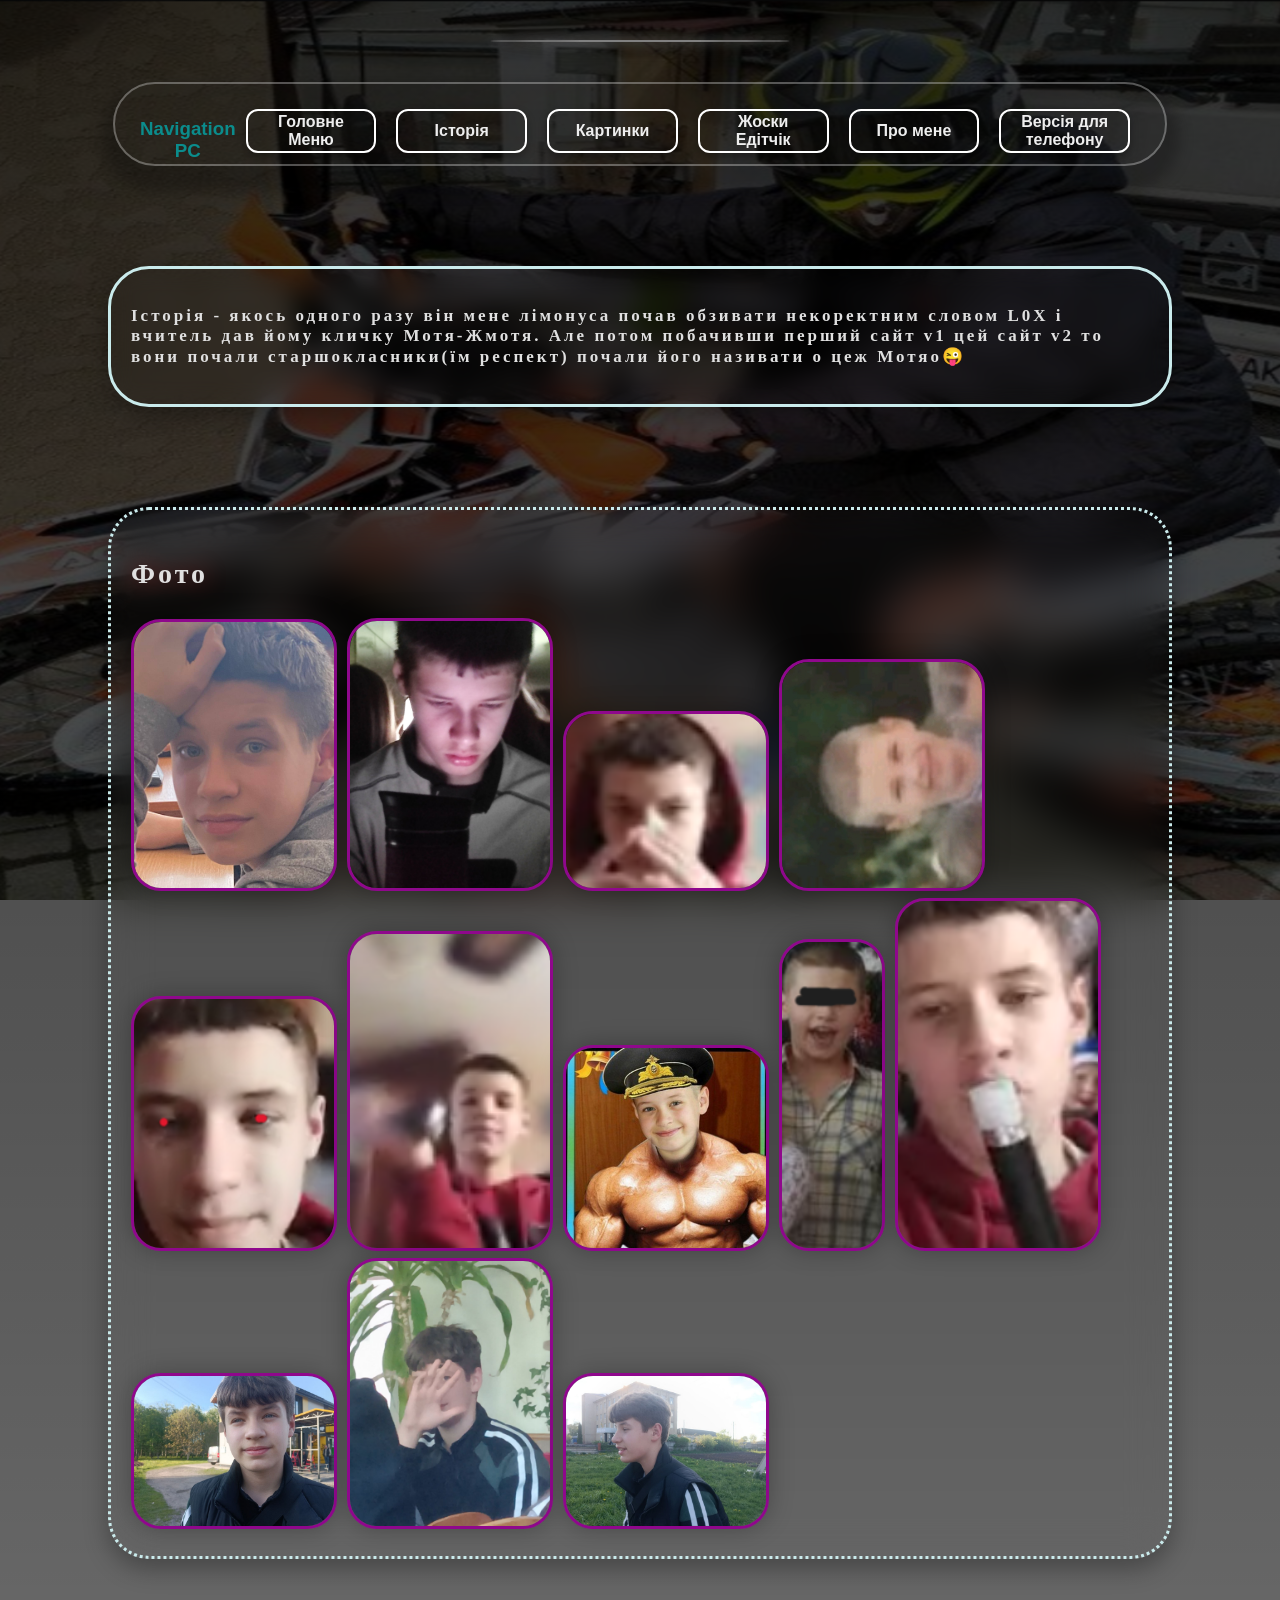
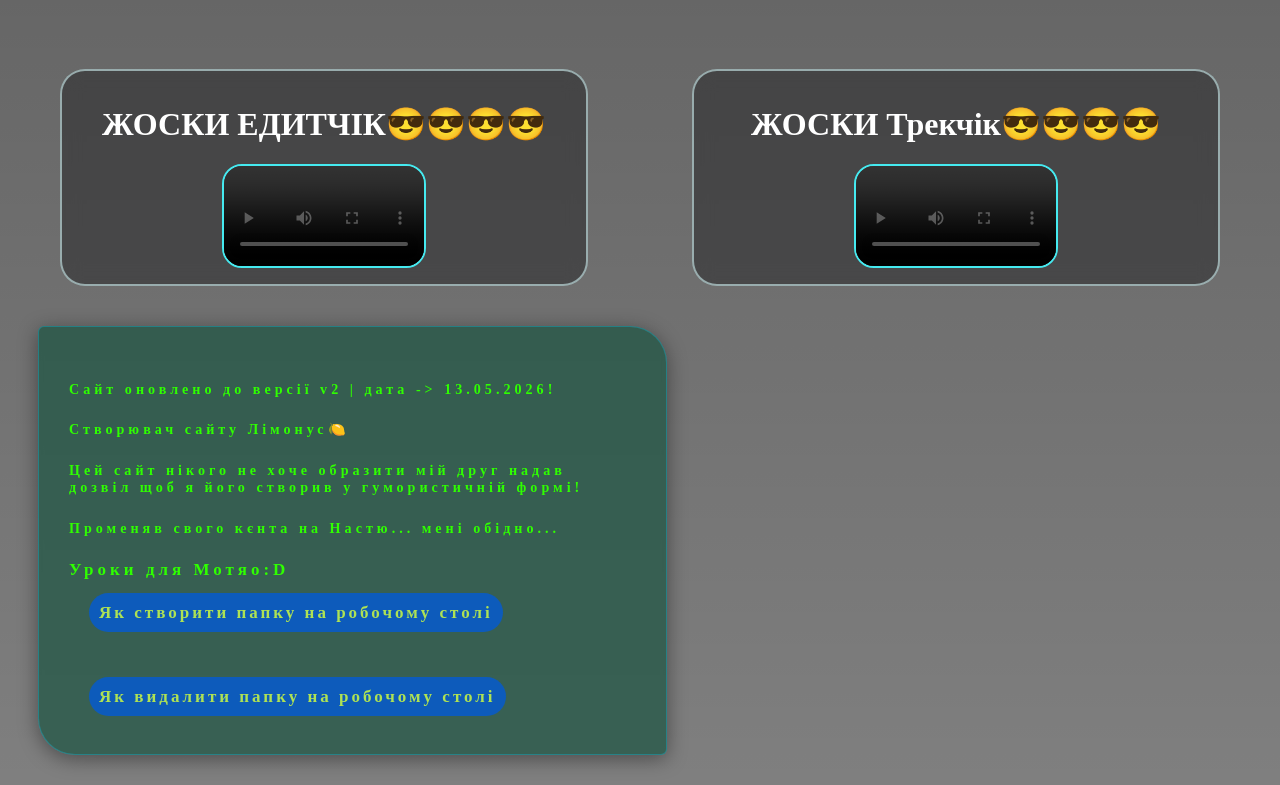
==== commit dc82d8b9: "Add files via upload" ====
--- a/index.html
+++ b/index.html
@@ -1,4 +1,5 @@
 <!DOCTYPE html>
+
 <head>
     <title>Мотя-Жмотя</title>
     <link rel="stylesheet" href="assets/site/style.css">
@@ -6,17 +7,22 @@
 <header>
     <hr>
     <nav>
-        <h3>Navigation</h3>
+        <h3>Navigation PC</h3>
         <a href="#" class="nav_btn">Головне Меню</a>
         <a href="#history" class="nav_btn">Історія</a>
         <a href="#images" class="nav_btn">Картинки</a>
+        <a href="#edit" class="nav_btn">Жоски Едітчік</a>
         <a href="#end" class="nav_btn">Про мене</a>
+        <a href="mobile.html" class="nav_btn">Версія для телефону</a>
     </nav>
 </header>
+
 <body>
     <main>
         <div id="history" class="history">
-            <p> Історія - якось одного разу він мене лімонуса почав обзивати некоректним словом L0X і вчитель дав йому кличку Мотя-Жмотя. Але потом побачивши перший сайт v1 цей сайт v2 то вони почали старшокласники(їм респект) почали його називати о цеж Мотяо😜</p>
+            <p> Історія - якось одного разу він мене лімонуса почав обзивати некоректним словом L0X і вчитель дав йому
+                кличку Мотя-Жмотя. Але потом побачивши перший сайт v1 цей сайт v2 то вони почали старшокласники(їм
+                респект) почали його називати о цеж Мотяо😜</p>
         </div>
         <div class="images" id="images">
             <p>Фото</p>
@@ -29,17 +35,39 @@
             <img src="assets/img/motya.jpg" class="img_div" draggable="false">
             <img src="assets/img/motya1.png" class="img_motya1" draggable="false">
             <img src="assets/img/spivak.png" class="img_div" draggable="false">
+            <img src="assets/img/hui.jpg" class="img_div" draggable="false">
+            <img src="assets/img/pr.jpg" class="img_div" draggable="false">
+            <img src="assets/img/pen.jpg" class="img_div" draggable="false">
+
+        </div>
+        <div class="raznoe">
+            <div id="edit" class="edit">
+                <h1>ЖОСКИ ЕДИТЧІК😎😎😎😎</h1>
+                <video class="edit_vid" controls>
+                    <source src="assets/img/edit.mp4" type="video/mp4">
+                </video>
+
+            </div>
+            <div id="edit" class="edit">
+                <h1>ЖОСКИ Трекчік😎😎😎😎</h1>
+                <video class="edit_vid" controls>
+                    <source src="assets/img/trek.mp4" type="video/mp4">
+                </video>
+
+            </div>
 
         </div>
     </main>
     <footer id="end">
-        <h5>Сайт оновлено до версії v2 | дата -> 26.04.2026!</h5>
+        <h5>Сайт оновлено до версії v2 | дата -> 13.05.2026!</h5>
         <h5>Створювач сайту Лімонус🍋</h5>
         <h5>Цей сайт нікого не хоче образити мій друг надав дозвіл щоб я його створив у гумористичній формі!</h5>
         <h5>Променяв свого кєнта на Настю... мені обідно...</h5>
         <h4>Уроки для Мотяо:D</h4>
-        <a href="http://youtu.be/5QZcOugHQ6s?si=dAgHjgZgVEQB35jD" class="button-def">Як створити папку на робочому столі</a>
+        <a href="http://youtu.be/5QZcOugHQ6s?si=dAgHjgZgVEQB35jD" class="button-def">Як створити папку на робочому
+            столі</a>
         <p class="nada"></p>
-        <a href="http://youtu.be/szVkZEvSCpw?si=PYjfpkHNEpqWnuWg" class="button-def">Як видалити папку на робочому столі</a>
+        <a href="http://youtu.be/szVkZEvSCpw?si=PYjfpkHNEpqWnuWg" class="button-def">Як видалити папку на робочому
+            столі</a>
 
-    </footer>
+    </footer>
--- a/assets/site/style.css
+++ b/assets/site/style.css
@@ -121,6 +121,7 @@
     box-shadow: 0 10px 25px rgba(0, 0, 0, 0.3);
     text-shadow: 5px 5px 26px 0px rgba(195, 255, 0, 0.9);
     backdrop-filter: blur(12px);
+    animation: anim 2s ease-in-out infinite;
 
 
 }
@@ -158,7 +159,7 @@
 }
 .img_div:hover{
     box-shadow: 0 0 25px rgba(255, 0, 0, 0.4);
-    transform: scale(1.1);
+    transform: scale(2);
 }
 .img_div:active{
     transform: scale(0.67);
@@ -172,7 +173,7 @@
 }
 .img_motya1:hover{
     box-shadow: 0 0 25px rgba(255, 0, 0, 0.4);
-    transform: scale(1.1);
+    transform: scale(2);
 }
 .img_motya1:active{
     transform: scale(0.67);
@@ -188,4 +189,87 @@
     box-shadow: 0 0 10px gray, 0 0 20px gray;
     margin: 40px auto;
     border-radius: 20000%;
+}
+.edit{
+    text-align: center;
+    margin: 10px auto;
+    padding: 12px;
+    color: white;
+    background: #26272888;
+    backdrop-filter: blur(10px);
+    transition: all 0.4s ease;
+    width: 500px;
+    height: auto;
+    border-radius: 25px;
+    border: 2px solid rgba(202, 235, 236, 0.623)
+
+}
+.edit:hover{
+    box-shadow: 0px 12px 12px rgba(255, 255, 255, 0.54)
+}
+.edit_vid{
+    width: 200px;
+    transition: all 0.3s ease-out;
+    border-radius: 20px;
+    border: 2px solid rgb(69, 234, 240);
+}
+.edit_vid:hover{
+    transform: skew(8deg) translateY(-20px);
+    box-shadow: 0px 12px 12px rgba(232, 13, 13, 0.54)
+
+}
+.edit h1{
+    animation: anim 2s ease-in-out infinite;
+}
+.raznoe{
+    display: flex;
+    justify-content: space-around;
+}
+
+
+
+@keyframes anim {
+    0% {
+        transform: scale(1);
+    }
+
+    10% {
+        transform: scale(1.01);
+    }
+
+    20% {
+        transform: scale(1.02);
+    }
+
+    30% {
+        transform: scale(1.03);
+    }
+
+    40% {
+        transform: scale(1.04);
+    }
+
+    50% {
+        transform: scale(1.05);
+    }
+
+    60% {
+        transform: scale(1.04);
+    }
+
+    70% {
+        transform: scale(1.03);
+    }
+
+    80% {
+        transform: scale(1.02);
+    }
+
+    90% {
+        transform: scale(1.01);
+    }
+
+    100% {
+        transform: scale(1);
+    }
 }
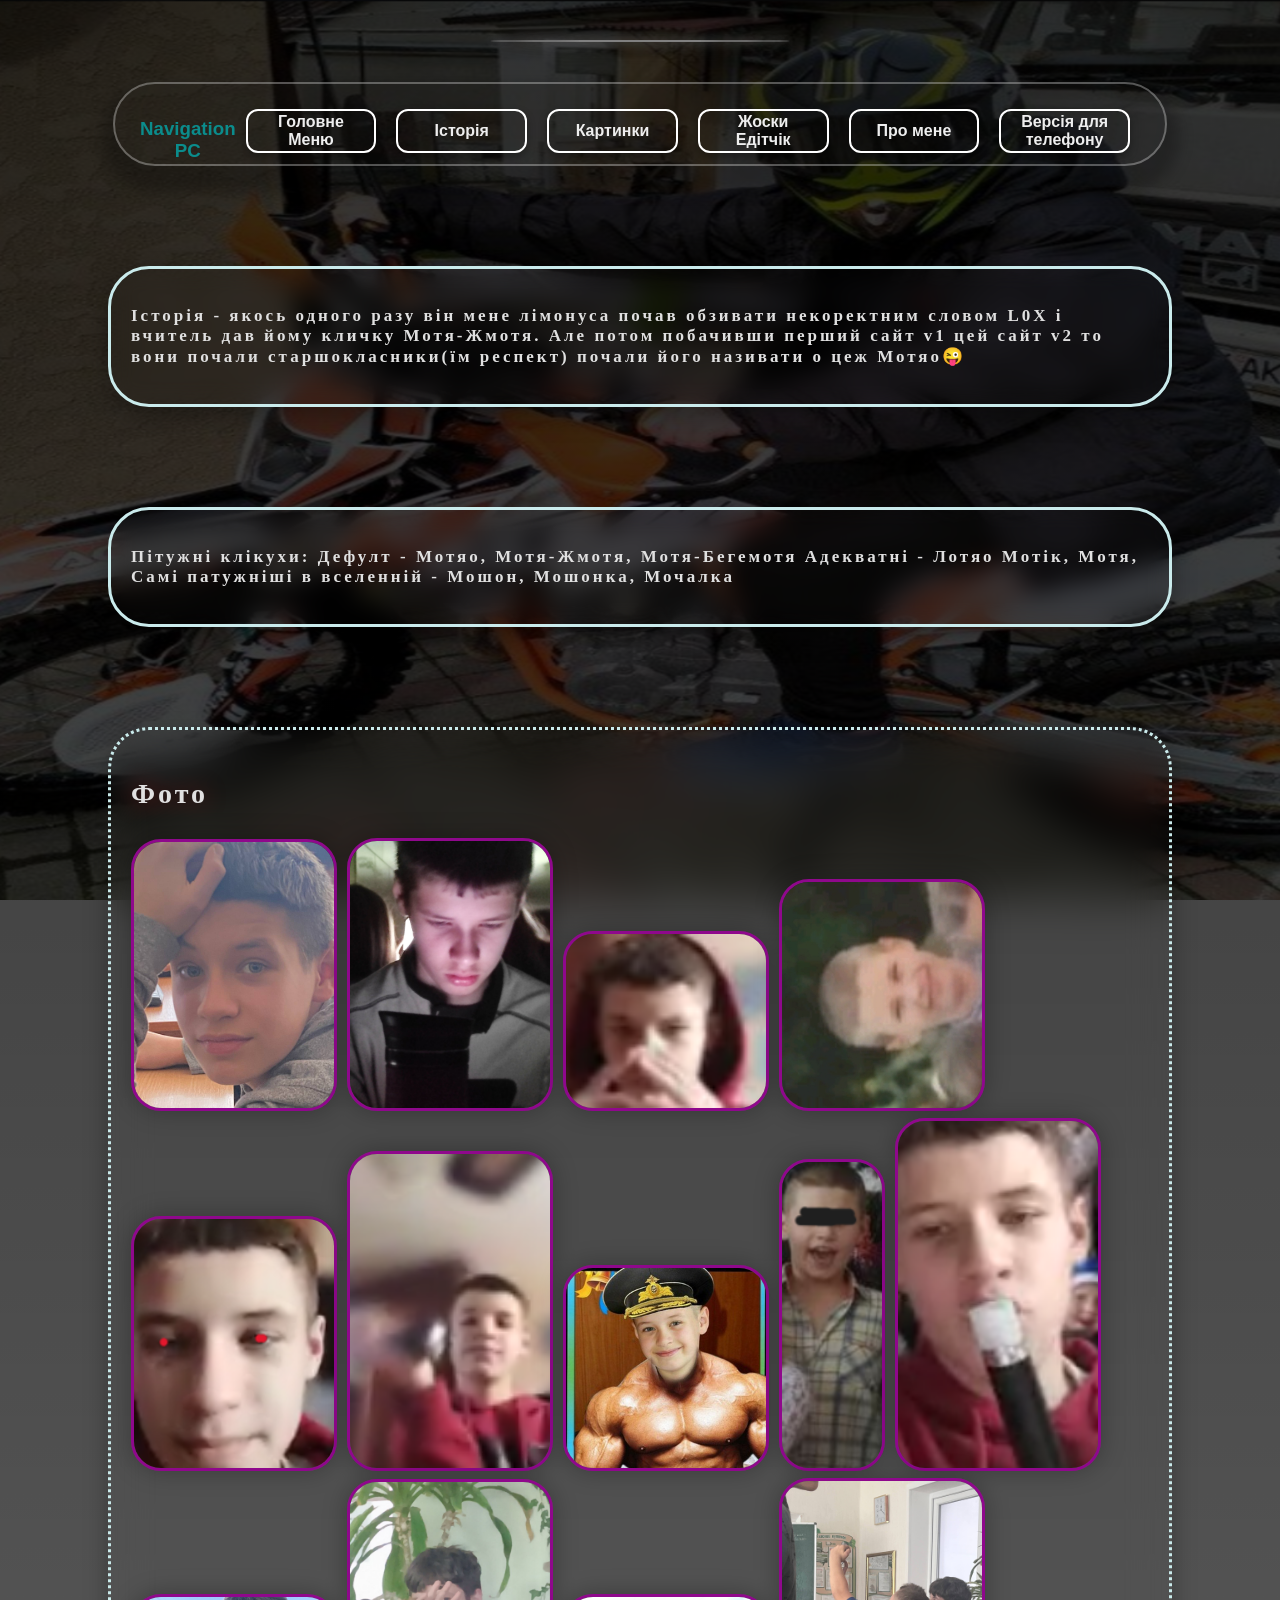
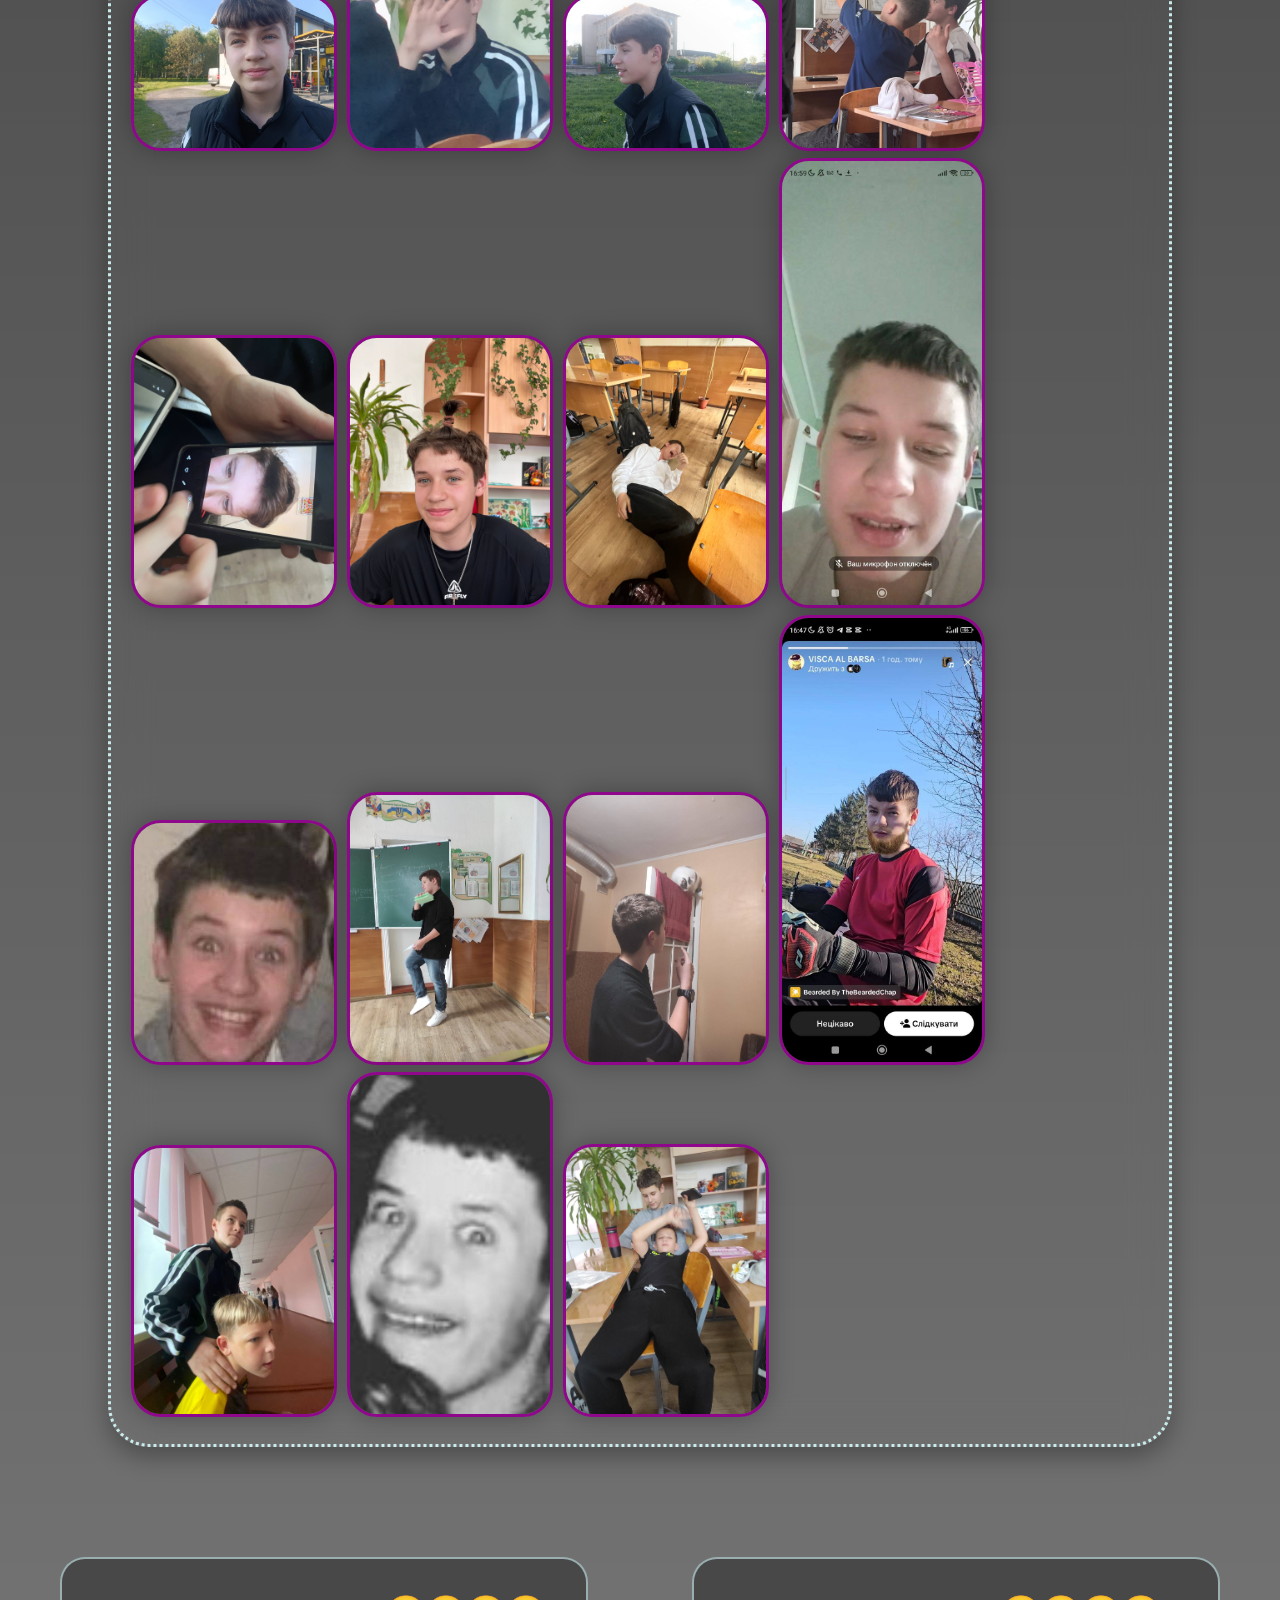
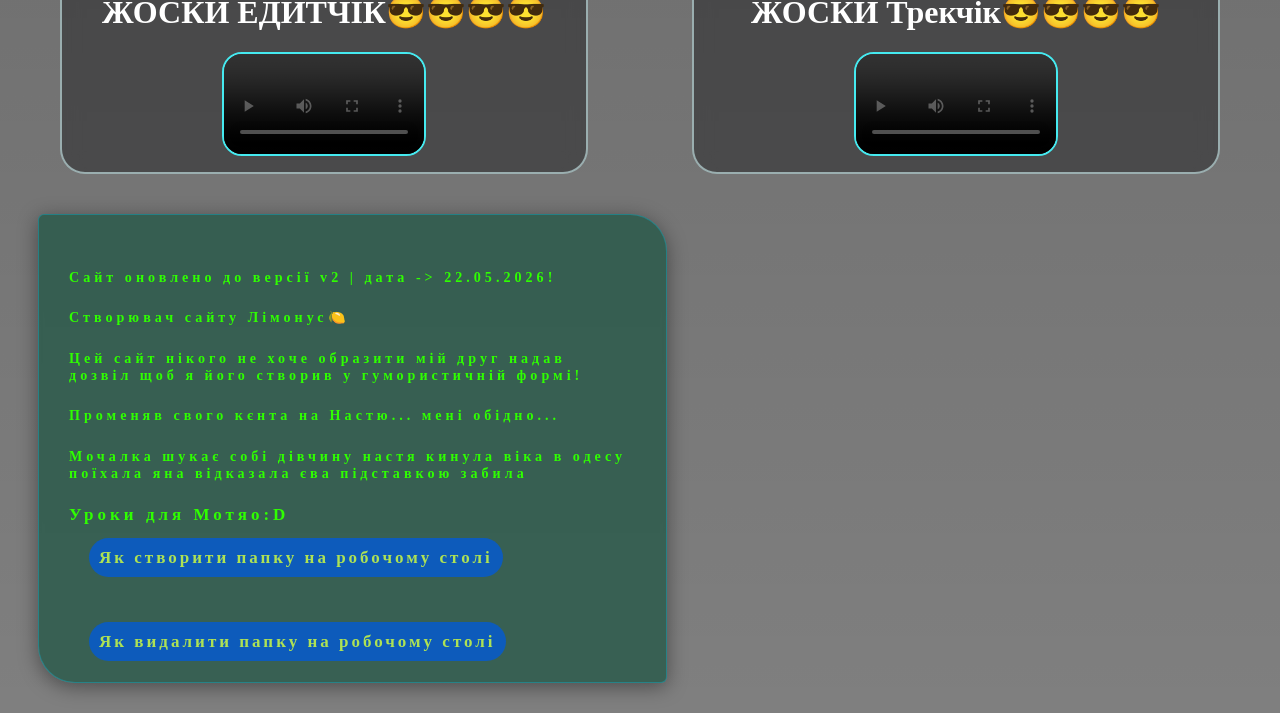
==== commit 0aafa69f: "Add files via upload" ====
--- a/index.html
+++ b/index.html
@@ -24,6 +24,9 @@
                 кличку Мотя-Жмотя. Але потом побачивши перший сайт v1 цей сайт v2 то вони почали старшокласники(їм
                 респект) почали його називати о цеж Мотяо😜</p>
         </div>
+        <div id="history" class="history">
+            <p>Пітужні клікухи: Дефулт - Мотяо, Мотя-Жмотя, Мотя-Бегемотя Адекватні - Лотяо Мотік, Мотя, Самі патужніші в вселенній - Мошон, Мошонка, Мочалка</p>
+        </div>
         <div class="images" id="images">
             <p>Фото</p>
             <img src="assets/img/div.jpg" class="img_div" draggable="false">
@@ -38,6 +41,18 @@
             <img src="assets/img/hui.jpg" class="img_div" draggable="false">
             <img src="assets/img/pr.jpg" class="img_div" draggable="false">
             <img src="assets/img/pen.jpg" class="img_div" draggable="false">
+            <img src="assets/img/1.jpg" class="img_div" draggable="false">
+            <img src="assets/img/a (1).jpg" class="img_div" draggable="false">
+            <img src="assets/img/a (2).jpg" class="img_div" draggable="false">
+            <img src="assets/img/a (3).jpg" class="img_div" draggable="false">
+            <img src="assets/img/a (4).jpg" class="img_div" draggable="false">
+            <img src="assets/img/a (5).jpg" class="img_div" draggable="false">
+            <img src="assets/img/a (6).jpg" class="img_div" draggable="false">
+            <img src="assets/img/a (7).jpg" class="img_div" draggable="false">
+            <img src="assets/img/a (9).jpg" class="img_div" draggable="false">
+            <img src="assets/img/a (10).jpg" class="img_div" draggable="false">
+            <img src="assets/img/a (11).jpg" class="img_div" draggable="false">
+            <img src="assets/img/a (12).jpg" class="img_div" draggable="false">
 
         </div>
         <div class="raznoe">
@@ -59,10 +74,11 @@
         </div>
     </main>
     <footer id="end">
-        <h5>Сайт оновлено до версії v2 | дата -> 13.05.2026!</h5>
+        <h5>Сайт оновлено до версії v2 | дата -> 22.05.2026!</h5>
         <h5>Створювач сайту Лімонус🍋</h5>
         <h5>Цей сайт нікого не хоче образити мій друг надав дозвіл щоб я його створив у гумористичній формі!</h5>
         <h5>Променяв свого кєнта на Настю... мені обідно...</h5>
+        <h5>Мочалка шукає собі дівчину настя кинула віка в одесу поїхала яна відказала єва підставкою забила</h5>
         <h4>Уроки для Мотяо:D</h4>
         <a href="http://youtu.be/5QZcOugHQ6s?si=dAgHjgZgVEQB35jD" class="button-def">Як створити папку на робочому
             столі</a>
--- a/assets/site/style.css
+++ b/assets/site/style.css
@@ -65,7 +65,7 @@
     text-align: left;
     margin: 30px;
     padding: 30px;
-    height: 367px;
+    height: auto;
     width: 567px;
     backdrop-filter: blur(3px);
     border-radius: 6px 37px;
